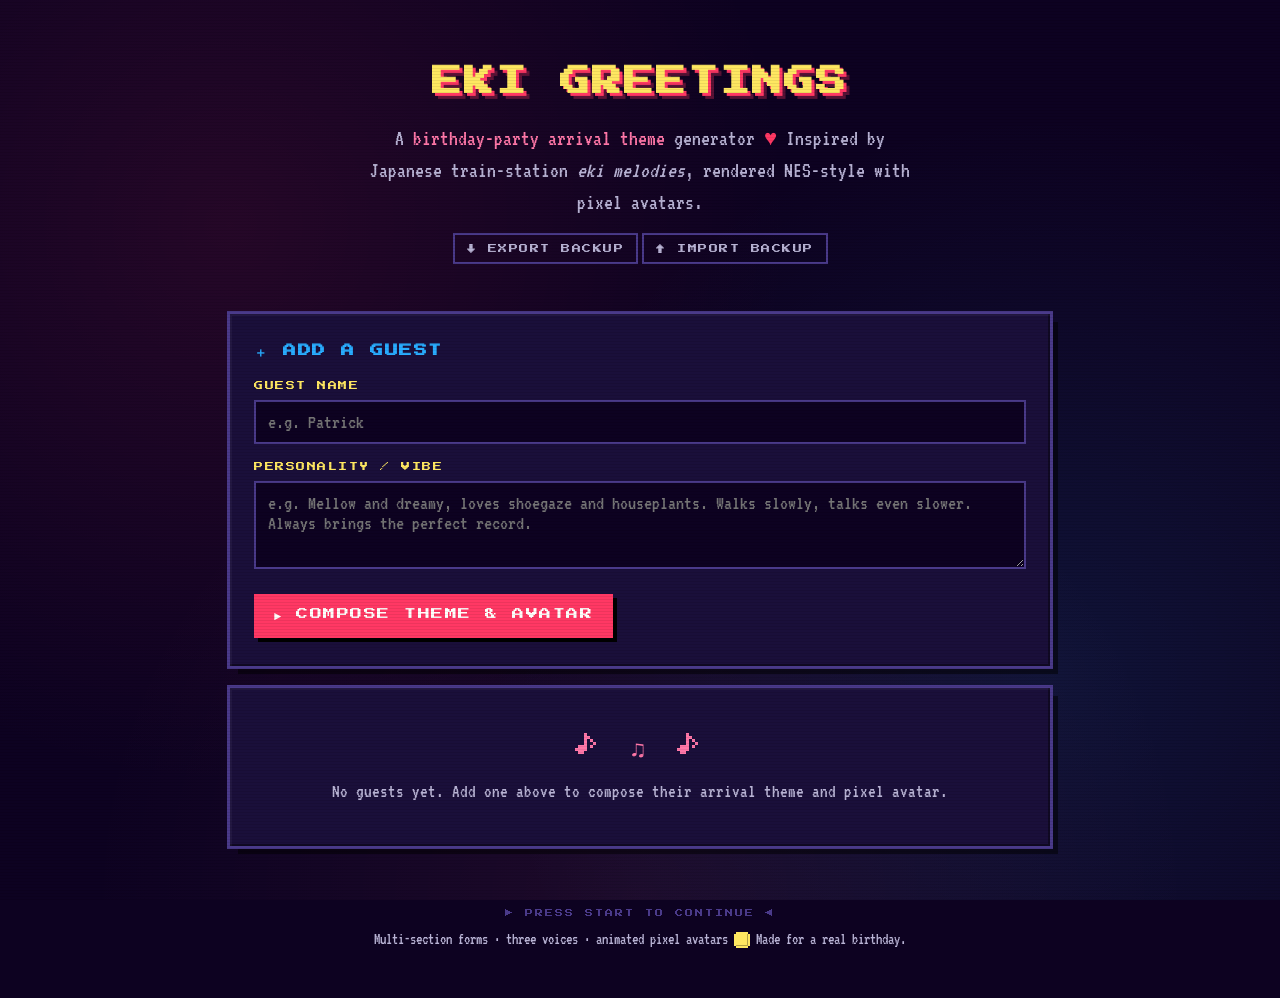
==== index.html @ 4b5b0e92 "feat: move avatars to 32x32, restructure sprite prompt 24x24 produced coherent but indistinct hooded" ====
<!DOCTYPE html>
<html lang="en">
<head>
<meta charset="UTF-8">
<meta name="viewport" content="width=device-width, initial-scale=1">
<title>EKI GREETINGS — Birthday Party Jingles</title>
<link rel="preconnect" href="https://fonts.googleapis.com">
<link rel="preconnect" href="https://fonts.gstatic.com" crossorigin>
<link href="https://fonts.googleapis.com/css2?family=Press+Start+2P&family=VT323&display=swap" rel="stylesheet">
<style>
:root {
  --bg-deep: #0d0221;
  --bg-card: #1a0f3a;
  --bg-card-light: #2a1959;
  --text: #fffefb;
  --text-dim: #b8b3d4;
  --accent-red: #ff3864;
  --accent-blue: #29adff;
  --accent-yellow: #fee761;
  --accent-green: #00e436;
  --accent-pink: #ff77a8;
  --accent-purple: #c77dff;
  --border: #4a3a8a;
}

* { box-sizing: border-box; margin: 0; padding: 0; }
html, body { background: var(--bg-deep); }

body {
  font-family: 'VT323', monospace;
  background: var(--bg-deep);
  background-image:
    radial-gradient(circle at 18% 25%, rgba(255, 56, 100, 0.10) 0%, transparent 45%),
    radial-gradient(circle at 82% 75%, rgba(41, 173, 255, 0.10) 0%, transparent 45%),
    radial-gradient(circle at 50% 100%, rgba(255, 119, 168, 0.07) 0%, transparent 50%);
  background-attachment: fixed;
  color: var(--text);
  min-height: 100vh;
  font-size: 20px;
  line-height: 1.45;
  padding: 28px 20px;
  position: relative;
  overflow-x: hidden;
}

body::before {
  content: '';
  position: fixed;
  inset: 0;
  background: repeating-linear-gradient(
    0deg,
    rgba(0, 0, 0, 0.07),
    rgba(0, 0, 0, 0.07) 1px,
    transparent 1px,
    transparent 3px
  );
  pointer-events: none;
  z-index: 1000;
}

.container { max-width: 820px; margin: 0 auto; position: relative; }

header { text-align: center; padding: 32px 8px 28px; }

h1 {
  font-family: 'Press Start 2P', monospace;
  font-size: 30px;
  color: var(--accent-yellow);
  text-shadow:
    3px 3px 0 var(--accent-red),
    6px 6px 0 rgba(255, 56, 100, 0.3);
  line-height: 1.5;
  margin-bottom: 18px;
  letter-spacing: 2px;
}

.subtitle {
  color: var(--text-dim);
  font-size: 22px;
  max-width: 560px;
  margin: 0 auto;
}

.subtitle .hl { color: var(--accent-pink); }

.heart { display: inline-block; animation: bounce 1.5s infinite; color: var(--accent-red); }
@keyframes bounce {
  0%, 100% { transform: translateY(0) scale(1); }
  50% { transform: translateY(-3px) scale(1.1); }
}

.backup-bar {
  display: flex;
  gap: 8px;
  justify-content: center;
  margin: 16px auto 24px;
  flex-wrap: wrap;
}

.pixel-card {
  background: var(--bg-card);
  padding: 28px 24px;
  margin-bottom: 22px;
  position: relative;
  box-shadow:
    0 0 0 3px var(--border),
    inset 2px 2px 0 0 rgba(255,255,255,0.04),
    inset -2px -2px 0 0 rgba(0,0,0,0.4),
    8px 8px 0 0 rgba(0,0,0,0.5);
}

.form-section h2 {
  font-family: 'Press Start 2P', monospace;
  font-size: 13px;
  color: var(--accent-blue);
  margin-bottom: 18px;
  letter-spacing: 1.5px;
}

label {
  display: block;
  font-family: 'Press Start 2P', monospace;
  font-size: 9px;
  color: var(--accent-yellow);
  margin: 16px 0 8px;
  letter-spacing: 1.5px;
}

.form-section > label:first-of-type { margin-top: 0; }

input[type="text"], textarea {
  width: 100%;
  background: var(--bg-deep);
  border: 2px solid var(--border);
  color: var(--text);
  font-family: 'VT323', monospace;
  font-size: 20px;
  padding: 10px 12px;
  outline: none;
  transition: border-color 0.15s, background 0.15s;
}

input[type="text"]:focus, textarea:focus {
  border-color: var(--accent-pink);
  background: #18093a;
}

textarea { min-height: 88px; resize: vertical; }

.btn {
  font-family: 'Press Start 2P', monospace;
  font-size: 12px;
  padding: 14px 20px;
  background: var(--accent-red);
  color: var(--text);
  border: none;
  cursor: pointer;
  letter-spacing: 1.5px;
  transition: transform 0.08s, box-shadow 0.08s;
  box-shadow: 4px 4px 0 #000;
  margin-top: 16px;
  text-transform: uppercase;
}

.btn:hover:not(:disabled) { transform: translate(-1px, -1px); box-shadow: 5px 5px 0 #000; }
.btn:active:not(:disabled) { transform: translate(2px, 2px); box-shadow: 2px 2px 0 #000; }
.btn:disabled { background: var(--border); cursor: wait; color: var(--text-dim); }

.btn-play { background: var(--accent-green); color: #000; }
.btn-secondary { background: var(--accent-blue); color: #000; }
.btn-tertiary { background: var(--accent-purple); color: #000; }
.btn-danger { background: var(--accent-red); }
.btn-ghost { background: transparent; box-shadow: 0 0 0 2px var(--border); color: var(--text-dim); }
.btn-ghost:hover:not(:disabled) { box-shadow: 0 0 0 2px var(--accent-pink); color: var(--accent-pink); transform: none; }
.btn-ghost:active:not(:disabled) { transform: none; box-shadow: 0 0 0 2px var(--accent-pink); }

.btn-small {
  font-size: 9px;
  padding: 9px 12px;
  margin-top: 0;
  box-shadow: 3px 3px 0 #000;
}
.btn-small:hover:not(:disabled) { transform: translate(-1px, -1px); box-shadow: 4px 4px 0 #000; }
.btn-small:active:not(:disabled) { transform: translate(1px, 1px); box-shadow: 2px 2px 0 #000; }
.btn-small.btn-ghost { box-shadow: 0 0 0 2px var(--border); }
.btn-small.btn-ghost:hover:not(:disabled) { box-shadow: 0 0 0 2px var(--accent-pink); }

.section-heading {
  font-family: 'Press Start 2P', monospace;
  font-size: 12px;
  color: var(--accent-pink);
  margin: 32px 0 18px;
  letter-spacing: 1.5px;
}

.guest-card {
  background: linear-gradient(135deg, var(--bg-card) 0%, var(--bg-card-light) 100%);
  padding: 22px;
  margin-bottom: 18px;
  display: flex;
  flex-direction: column;
  gap: 16px;
  position: relative;
  box-shadow:
    0 0 0 3px var(--border),
    inset 2px 2px 0 0 rgba(255,255,255,0.04),
    8px 8px 0 0 rgba(0,0,0,0.4);
  transition: box-shadow 0.2s;
}

.guest-card.playing { animation: glow-pulse 1.4s ease-in-out infinite; }

@keyframes glow-pulse {
  0%, 100% { box-shadow: 0 0 0 3px var(--accent-green), inset 2px 2px 0 0 rgba(255,255,255,0.04), 0 0 18px rgba(0, 228, 54, 0.35), 8px 8px 0 0 rgba(0,0,0,0.4); }
  50% { box-shadow: 0 0 0 3px var(--accent-green), inset 2px 2px 0 0 rgba(255,255,255,0.04), 0 0 32px rgba(0, 228, 54, 0.7), 8px 8px 0 0 rgba(0,0,0,0.4); }
}

.guest-header {
  display: flex;
  justify-content: space-between;
  align-items: flex-start;
  gap: 18px;
  flex-wrap: wrap;
}

.guest-left {
  display: flex;
  gap: 18px;
  align-items: flex-start;
  flex: 1;
  min-width: 0;
}

.guest-info { flex: 1; min-width: 0; }

.avatar-wrap {
  width: 96px;
  height: 96px;        /* back to square — 24×24 sprite at 4x = 96×96, perfect fit */
  background: #000;
  border: 2px solid var(--border);
  position: relative;
  flex-shrink: 0;
  display: flex;
  align-items: center;
  justify-content: center;
  overflow: hidden;
}

.avatar-wrap canvas {
  /* width/height set explicitly in renderAvatar() from each sprite's stored */
  /* dimensions, so current 24×24 sprites fill the square frame while legacy */
  /* 32×48 portrait sprites still render (scaled down, aspect-preserved). */
  image-rendering: pixelated;
  image-rendering: -moz-crisp-edges;
  image-rendering: crisp-edges;
}

.avatar-wrap.loading::after {
  content: '';
  position: absolute;
  inset: 0;
  background: linear-gradient(45deg, transparent 40%, rgba(0,228,54,0.3) 50%, transparent 60%);
  background-size: 200% 200%;
  animation: shimmer 1.4s linear infinite;
}

@keyframes shimmer {
  0% { background-position: 200% 200%; }
  100% { background-position: -100% -100%; }
}

.avatar-controls {
  display: flex;
  justify-content: space-between;
  align-items: center;
  gap: 4px;
  margin-top: 6px;
}

.avatar-controls button {
  background: transparent;
  color: var(--text-dim);
  border: 1px solid var(--border);
  padding: 1px 6px;
  font-family: 'Press Start 2P', monospace;
  font-size: 8px;
  cursor: pointer;
}

.avatar-controls button:hover:not(:disabled) { color: var(--accent-pink); border-color: var(--accent-pink); }
.avatar-controls button:disabled { opacity: 0.3; cursor: not-allowed; }
.avatar-controls span { font-family: 'Press Start 2P', monospace; font-size: 8px; color: var(--text-dim); }

.guest-name {
  font-family: 'Press Start 2P', monospace;
  font-size: 15px;
  color: var(--accent-yellow);
  margin-bottom: 6px;
  letter-spacing: 1px;
  word-break: break-word;
  line-height: 1.4;
}

.guest-theme { color: var(--accent-pink); font-size: 22px; font-style: italic; }
.guest-meta { color: var(--text-dim); font-size: 17px; margin-top: 4px; letter-spacing: 0.5px; }
.guest-desc { color: var(--text-dim); font-size: 17px; margin-top: 6px; font-style: italic; opacity: 0.75; }

.guest-actions { display: flex; gap: 8px; flex-shrink: 0; flex-wrap: wrap; }

.action-row {
  display: flex;
  justify-content: space-between;
  gap: 8px;
  flex-wrap: wrap;
  align-items: center;
}

.version-controls {
  display: flex;
  align-items: center;
  gap: 6px;
  font-family: 'Press Start 2P', monospace;
  font-size: 9px;
  color: var(--text-dim);
  letter-spacing: 1px;
}

.version-controls button {
  background: transparent;
  border: 2px solid var(--border);
  color: var(--text-dim);
  width: 24px;
  height: 24px;
  font-family: 'Press Start 2P', monospace;
  font-size: 10px;
  cursor: pointer;
  display: inline-flex;
  align-items: center;
  justify-content: center;
}

.version-controls button:hover:not(:disabled) { border-color: var(--accent-pink); color: var(--accent-pink); }
.version-controls button:disabled { opacity: 0.25; cursor: not-allowed; }

.piano-roll {
  background: #000;
  border: 2px solid var(--border);
  height: 96px;
  position: relative;
  overflow: hidden;
}

.note-block {
  position: absolute;
  border: 1px solid rgba(0,0,0,0.5);
  box-shadow: inset 0 0 0 1px rgba(255,255,255,0.15);
}

.note-block.lead    { background: var(--accent-green); }
.note-block.harmony { background: var(--accent-blue); }
.note-block.bass    { background: var(--accent-yellow); }

.section-marker {
  position: absolute;
  top: 0;
  bottom: 0;
  width: 1px;
  background: rgba(255,119,168,0.25);
  pointer-events: none;
}

.section-label {
  position: absolute;
  top: 2px;
  font-family: 'Press Start 2P', monospace;
  font-size: 7px;
  color: rgba(255,119,168,0.55);
  letter-spacing: 1px;
  pointer-events: none;
  padding-left: 3px;
}

.piano-roll-legend {
  position: absolute;
  bottom: 4px;
  right: 6px;
  font-size: 12px;
  color: var(--text-dim);
  display: flex;
  gap: 10px;
  pointer-events: none;
  font-family: 'VT323', monospace;
}
.piano-roll-legend span::before { content: '■ '; display: inline; }
.piano-roll-legend .lead-l { color: var(--accent-green); }
.piano-roll-legend .harm-l { color: var(--accent-blue); }
.piano-roll-legend .bass-l { color: var(--accent-yellow); }

.playhead {
  position: absolute;
  top: 0;
  bottom: 0;
  width: 2px;
  background: var(--accent-red);
  box-shadow: 0 0 6px var(--accent-red), 0 0 12px var(--accent-red);
  pointer-events: none;
  left: 0;
  display: none;
}
.playhead.active { display: block; }

.empty-state { text-align: center; padding: 40px 24px; color: var(--text-dim); }
.empty-state-icon { font-family: 'Press Start 2P', monospace; font-size: 24px; margin-bottom: 16px; color: var(--accent-pink); letter-spacing: 4px; }
.empty-state p { font-size: 19px; }

@keyframes dots {
  0%, 20% { content: '.'; }
  40% { content: '..'; }
  60%, 100% { content: '...'; }
}
.loading::after { content: '.'; animation: dots 1.2s infinite; }

.error {
  background: rgba(255, 56, 100, 0.18);
  border-left: 4px solid var(--accent-red);
  color: var(--accent-red);
  padding: 12px;
  margin-top: 14px;
  font-size: 18px;
}

.toast {
  position: fixed;
  bottom: 24px;
  left: 50%;
  transform: translateX(-50%);
  background: var(--accent-green);
  color: #000;
  font-family: 'Press Start 2P', monospace;
  font-size: 11px;
  padding: 14px 20px;
  z-index: 2000;
  letter-spacing: 1.5px;
  box-shadow: 4px 4px 0 #000;
  animation: toast-in 0.3s ease-out;
}

@keyframes toast-in {
  from { transform: translate(-50%, 40px); opacity: 0; }
  to { transform: translate(-50%, 0); opacity: 1; }
}

footer { text-align: center; color: var(--text-dim); font-size: 16px; padding: 40px 16px 20px; }
footer .tag { font-family: 'Press Start 2P', monospace; font-size: 8px; letter-spacing: 2px; color: var(--border); margin-bottom: 8px; }

.coin {
  display: inline-block;
  width: 12px;
  height: 12px;
  background: var(--accent-yellow);
  box-shadow:
    -2px 0 0 var(--accent-yellow),
    2px 0 0 var(--accent-yellow),
    0 -2px 0 var(--accent-yellow),
    0 2px 0 var(--accent-yellow),
    inset -1px -1px 0 rgba(0,0,0,0.3);
  margin: 0 2px;
  vertical-align: middle;
}

@media (max-width: 600px) {
  body { padding: 16px 12px; font-size: 18px; }
  h1 { font-size: 18px; letter-spacing: 1px; }
  .subtitle { font-size: 20px; }
  .pixel-card { padding: 20px 16px; }
  .guest-card { padding: 18px 14px; }
  .btn { font-size: 11px; padding: 12px 16px; }
  .btn-small { font-size: 9px; padding: 8px 10px; }
  .guest-name { font-size: 13px; }
  .guest-left { gap: 12px; }
  .avatar-wrap { width: 72px; height: 72px; }   /* back to square */
  .guest-header { flex-direction: column; gap: 12px; }
  .guest-actions { width: 100%; }
  .action-row { flex-direction: column; align-items: stretch; }
  .action-row > div { display: flex; flex-wrap: wrap; gap: 8px; justify-content: flex-end; }
}
</style>
</head>
<body>

<div class="container">
  <header>
    <h1>EKI GREETINGS</h1>
    <p class="subtitle">A <span class="hl">birthday-party arrival theme</span> generator <span class="heart">♥</span> Inspired by Japanese train-station <em>eki melodies</em>, rendered NES-style with pixel avatars.</p>
    <div class="backup-bar">
      <button class="btn btn-ghost btn-small" id="export-btn">↓ EXPORT BACKUP</button>
      <button class="btn btn-ghost btn-small" id="import-btn">↑ IMPORT BACKUP</button>
      <input type="file" id="import-file" accept="application/json" style="display:none">
    </div>
  </header>

  <div class="pixel-card form-section">
    <h2>＋ ADD A GUEST</h2>
    <label for="guest-name">GUEST NAME</label>
    <input type="text" id="guest-name" placeholder="e.g. Patrick" maxlength="60" autocomplete="off">
    <label for="guest-desc">PERSONALITY / VIBE</label>
    <textarea id="guest-desc" placeholder="e.g. Mellow and dreamy, loves shoegaze and houseplants. Walks slowly, talks even slower. Always brings the perfect record." maxlength="500"></textarea>
    <button class="btn" id="generate-btn">► COMPOSE THEME &amp; AVATAR</button>
    <div id="form-error" class="error" style="display:none"></div>
  </div>

  <div id="guest-list"></div>

  <footer>
    <p class="tag">▶ PRESS START TO CONTINUE ◀</p>
    <p>Multi-section forms · three voices · animated pixel avatars <span class="coin"></span> Made for a real birthday.</p>
  </footer>
</div>

<script>
/* =================================================================
   CHIPTUNE SYNTHESIS — works on AudioContext OR OfflineAudioContext
   ================================================================= */
function makePulseWave(ctx, duty) {
  const n = 32;
  const real = new Float32Array(n);
  const imag = new Float32Array(n);
  for (let i = 1; i < n; i++) {
    imag[i] = (2 / (i * Math.PI)) * Math.sin(i * Math.PI * duty);
  }
  return ctx.createPeriodicWave(real, imag);
}

const NOTE_MAP = { C:0,'C#':1,Db:1,D:2,'D#':3,Eb:3,E:4,F:5,'F#':6,Gb:6,G:7,'G#':8,Ab:8,A:9,'A#':10,Bb:10,B:11 };

function noteToFreq(note) {
  if (!note || note === 'rest' || note === 'r') return 0;
  const m = String(note).match(/^([A-G][#b]?)(-?\d+)$/);
  if (!m) return 0;
  const semis = NOTE_MAP[m[1]] + (parseInt(m[2]) - 4) * 12;
  return 440 * Math.pow(2, (semis - 9) / 12);
}

function scheduleNote(ctx, dest, freq, startTime, duration, waveform, volume, periodicWaves) {
  if (freq === 0 || duration <= 0.01) return null;
  const osc = ctx.createOscillator();
  const gain = ctx.createGain();
  if (waveform === 'pulse50') osc.setPeriodicWave(periodicWaves.p50);
  else if (waveform === 'pulse25') osc.setPeriodicWave(periodicWaves.p25);
  else osc.type = waveform;
  osc.frequency.setValueAtTime(freq, startTime);
  const attack = 0.003;
  const decay = 0.04;
  const sustain = volume * 0.72;
  const release = Math.min(0.08, duration * 0.3);
  const sustainEnd = Math.max(startTime + attack + decay, startTime + duration - release);
  gain.gain.setValueAtTime(0, startTime);
  gain.gain.linearRampToValueAtTime(volume, startTime + attack);
  gain.gain.linearRampToValueAtTime(sustain, startTime + attack + decay);
  gain.gain.setValueAtTime(sustain, sustainEnd);
  gain.gain.linearRampToValueAtTime(0, startTime + duration);
  osc.connect(gain);
  gain.connect(dest);
  osc.start(startTime);
  osc.stop(startTime + duration + 0.02);
  return osc;
}

function scheduleJingle(ctx, dest, jingle, startTime, periodicWaves) {
  const beat = 60 / (jingle.tempo || 140);
  const oscs = [];
  let totalDur = 0;

  const playTrack = (track, waveform, volume) => {
    if (!Array.isArray(track)) return;
    let t = 0;
    for (const ev of track) {
      if (!Array.isArray(ev) || ev.length < 2) continue;
      const [note, beats] = ev;
      const dur = (Number(beats) || 0) * beat;
      const freq = noteToFreq(note);
      const osc = scheduleNote(ctx, dest, freq, startTime + t, dur * 0.94, waveform, volume, periodicWaves);
      if (osc) oscs.push(osc);
      t += dur;
    }
    if (t > totalDur) totalDur = t;
  };

  playTrack(jingle.lead,    'pulse50',  0.13);
  playTrack(jingle.harmony, 'pulse25',  0.085);
  playTrack(jingle.bass,    'triangle', 0.22);

  return { oscs, totalDur };
}

class LiveSynth {
  constructor() {
    this.ctx = null;
    this.activeOscs = [];
    this.currentId = null;
    this.onStart = null;
    this.onEnd = null;
    this._endTimer = null;
  }

  init() {
    if (!this.ctx) {
      this.ctx = new (window.AudioContext || window.webkitAudioContext)();
      this.master = this.ctx.createGain();
      this.master.gain.value = 0.65;
      this.master.connect(this.ctx.destination);
      this.pw = { p50: makePulseWave(this.ctx, 0.50), p25: makePulseWave(this.ctx, 0.25) };
    }
    if (this.ctx.state === 'suspended') this.ctx.resume();
  }

  stop() {
    this.activeOscs.forEach(n => { try { n.stop(); } catch(e) {} });
    this.activeOscs = [];
    if (this._endTimer) { clearTimeout(this._endTimer); this._endTimer = null; }
    if (this.currentId && this.onEnd) this.onEnd(this.currentId);
    this.currentId = null;
  }

  play(jingle, id) {
    this.init();
    this.stop();
    const startTime = this.ctx.currentTime + 0.06;
    const { oscs, totalDur } = scheduleJingle(this.ctx, this.master, jingle, startTime, this.pw);
    this.activeOscs = oscs;
    this.currentId = id;
    if (this.onStart) this.onStart(id, totalDur);
    this._endTimer = setTimeout(() => {
      if (this.onEnd) this.onEnd(id);
      this.currentId = null;
    }, (totalDur + 0.25) * 1000);
  }
}

const synth = new LiveSynth();

/* =================================================================
   WAV RENDERING via OfflineAudioContext
   ================================================================= */
async function renderJingleToWav(jingle) {
  const sampleRate = 44100;
  const beat = 60 / (jingle.tempo || 140);
  const trackLens = ['lead', 'harmony', 'bass']
    .map(t => (jingle[t] || []).reduce((s, ev) => s + (Number(ev[1]) || 0), 0));
  const totalBeats = Math.max(...trackLens, 1);
  const durationSec = totalBeats * beat + 0.6;
  const offline = new OfflineAudioContext(2, Math.ceil(durationSec * sampleRate), sampleRate);
  const master = offline.createGain();
  master.gain.value = 0.65;
  master.connect(offline.destination);
  const pw = { p50: makePulseWave(offline, 0.50), p25: makePulseWave(offline, 0.25) };
  scheduleJingle(offline, master, jingle, 0.05, pw);
  const buffer = await offline.startRendering();
  return audioBufferToWavBlob(buffer);
}

function audioBufferToWavBlob(buffer) {
  const numChannels = buffer.numberOfChannels;
  const sampleRate = buffer.sampleRate;
  const samples = buffer.length;
  const bytesPerSample = 2;
  const dataLength = samples * numChannels * bytesPerSample;
  const ab = new ArrayBuffer(44 + dataLength);
  const view = new DataView(ab);

  const writeString = (offset, str) => {
    for (let i = 0; i < str.length; i++) view.setUint8(offset + i, str.charCodeAt(i));
  };
  writeString(0, 'RIFF');
  view.setUint32(4, 36 + dataLength, true);
  writeString(8, 'WAVE');
  writeString(12, 'fmt ');
  view.setUint32(16, 16, true);
  view.setUint16(20, 1, true);
  view.setUint16(22, numChannels, true);
  view.setUint32(24, sampleRate, true);
  view.setUint32(28, sampleRate * numChannels * bytesPerSample, true);
  view.setUint16(32, numChannels * bytesPerSample, true);
  view.setUint16(34, 16, true);
  writeString(36, 'data');
  view.setUint32(40, dataLength, true);

  const channels = [];
  for (let c = 0; c < numChannels; c++) channels.push(buffer.getChannelData(c));
  let offset = 44;
  for (let i = 0; i < samples; i++) {
    for (let c = 0; c < numChannels; c++) {
      let s = Math.max(-1, Math.min(1, channels[c][i]));
      view.setInt16(offset, s < 0 ? s * 0x8000 : s * 0x7FFF, true);
      offset += 2;
    }
  }
  return new Blob([ab], { type: 'audio/wav' });
}

/* =================================================================
   ENVIRONMENT ADAPTER — same file runs in Claude.ai artifact OR browser

   The Claude.ai artifact runtime provides:
     - window.storage     (async per-user KV store)
     - automatic API key injection on calls to api.anthropic.com

   A regular browser (deployed via Cloudflare Pages) provides:
     - localStorage       (sync per-origin storage)
     - a serverless proxy at /api/generate (key held server-side)

   Feature-detecting on window.storage picks the right backend for both.
   ================================================================= */
const IS_ARTIFACT = (typeof window !== 'undefined') && (typeof window.storage !== 'undefined') && (window.storage !== null);

const API_ENDPOINT = IS_ARTIFACT
  ? "https://api.anthropic.com/v1/messages"
  : "/api/generate";

const storageBackend = IS_ARTIFACT
  ? {
      async get(key) {
        try {
          const r = await window.storage.get(key);
          return (r && r.value) ? r.value : null;
        } catch (e) { return null; }
      },
      async set(key, value) {
        await window.storage.set(key, value);
      }
    }
  : {
      async get(key) {
        try { return localStorage.getItem(key); }
        catch (e) { return null; }
      },
      async set(key, value) {
        try { localStorage.setItem(key, value); }
        catch (e) { console.error('localStorage.setItem failed', e); }
      }
    };

/* =================================================================
   STORAGE (v1 schema preserved, migrates on read — same key)
   ================================================================= */
const STORAGE_KEY = 'eki_guests_v1';
let guests = [];

function migrateGuest(g) {
  if (g.jingles && Array.isArray(g.jingles)) {
    return {
      id: g.id,
      name: g.name,
      description: g.description,
      jingles: g.jingles,
      currentJingleIndex: Math.min(g.currentJingleIndex || 0, g.jingles.length - 1),
      avatars: Array.isArray(g.avatars) ? g.avatars : [],
      currentAvatarIndex: g.currentAvatarIndex || 0
    };
  }
  // Old schema { jingle: {...} } — convert to versions array, preserving data
  const jingles = g.jingle ? [{ ...g.jingle, createdAt: Date.now() }] : [];
  return {
    id: g.id,
    name: g.name,
    description: g.description,
    jingles,
    currentJingleIndex: 0,
    avatars: [],
    currentAvatarIndex: 0
  };
}

async function loadGuests() {
  try {
    const value = await storageBackend.get(STORAGE_KEY);
    if (value) {
      const raw = JSON.parse(value);
      const needsMigration = raw.some(g => !g.jingles);
      guests = raw.map(migrateGuest);
      if (needsMigration) await saveGuests();
    }
  } catch (e) {
    guests = [];
  }
  render();
}

async function saveGuests() {
  try {
    await storageBackend.set(STORAGE_KEY, JSON.stringify(guests));
  } catch (e) {
    console.error('Save failed', e);
  }
}

/* =================================================================
   API: JINGLE GENERATION (longer, with musical form)
   ================================================================= */
async function generateJingle(name, description) {
  const system = `You are composing extended 8-bit chiptune themes in the style of Japanese train-station "eki melodies" combined with NES-era game music. You compose a personalized arrival theme for a party guest with proper musical form.

THREE TRACKS:
- LEAD: square-wave melody, primary thematic content (range C4–C6)
- HARMONY: counter-line, parallel intervals, or sparse harmony (range C4–B5). MAY be [] for sections where unison fits.
- BASS: triangle-wave bass, mostly roots and fifths with passing tones (range C2–C4)

FORM & LENGTH:
- Total: 32–56 beats (~14–24 seconds at typical tempos)
- Tempo 110–170 BPM, 4/4 time
- Use a clear multi-section form. Good choices:
  * AABA (jazz standard — A, A, contrasting B "bridge", A reprise)
  * ABA' (classical — theme, contrast, varied return)
  * ABCA (theme, departure, development, return)
- Each section 8–14 beats
- Sections must be musically distinct — change at least 2 of: mode, register, rhythmic density, melodic contour, voice texture

MOTIVIC DEVELOPMENT (crucial — this is what makes it memorable):
- Build the A section from 1–2 short motifs (3–5 notes each)
- In B/C sections or development, TRANSFORM the motifs: transpose, invert, fragment, augment (slow down), diminute (speed up), ornament, sequence
- Reprise should clearly recall A — exact, varied, or ornamented
- End with V→I or IV→I cadence; melody resolves to scale degree 1 (or 3/5 for an open feel)

TEXTURE / ORCHESTRATION across sections:
- Vary which voice carries the lead melody (voice exchange) — e.g., harmony takes the melody in B
- Harmony can drop out for thinner texture
- Bass might walk under busy lead, or hold a pedal point
- Use rhythmic variety: mix sixteenths, eighths, quarters, dotted values, occasional triplets via close eighths

CHOICES INSPIRED BY THE GUEST:
- Energy → tempo
- Warmth/mood → mode (major, natural/harmonic minor, dorian, mixolydian, lydian, phrygian)
- Pace → rhythmic density
- Vibe → melodic contour and intervallic character

Return ONLY valid JSON. No markdown, no commentary. Exact shape:
{
  "title": "short evocative theme name (2-5 words)",
  "tempo": 140,
  "key": "C major",
  "mood": "one word",
  "form": "AABA",
  "sections": [{"label":"A","start":0,"length":8},{"label":"A","start":8,"length":8},{"label":"B","start":16,"length":8},{"label":"A","start":24,"length":8}],
  "lead": [["C5", 0.5], ...],
  "harmony": [["E5", 0.5], ...],
  "bass": [["C3", 1], ...]
}

Note format: pitch with octave like "C4", "F#5", "Bb3", or literal "rest". Durations in beats: 1=quarter, 0.5=eighth, 0.25=sixteenth, 1.5=dotted quarter, 2=half. Track totals should align (they play simultaneously).`;

  const user = `Compose an arrival theme for this guest:

NAME: ${name}
DESCRIPTION: ${description}

Translate their personality into musical choices, then construct a piece with clear sections and motivic development so the piece feels composed, not just strung together. Make it instantly memorable.`;

  const response = await fetch(API_ENDPOINT, {
    method: "POST",
    headers: { "Content-Type": "application/json" },
    body: JSON.stringify({
      model: "claude-sonnet-4-20250514",
      max_tokens: 4000,
      system,
      messages: [{ role: "user", content: user }]
    })
  });

  if (!response.ok) {
    const errText = await response.text().catch(() => '');
    throw new Error(`API ${response.status}: ${errText.slice(0,120)}`);
  }

  const data = await response.json();
  const text = (data.content || [])
    .filter(b => b.type === 'text')
    .map(b => b.text || '')
    .join('').trim();

  let cleaned = text.replace(/^```json\s*/i, '').replace(/^```\s*/, '').replace(/```\s*$/, '').trim();
  let jingle;
  try {
    jingle = JSON.parse(cleaned);
  } catch (e) {
    const m = cleaned.match(/\{[\s\S]*\}/);
    if (!m) throw new Error('Could not parse jingle JSON');
    jingle = JSON.parse(m[0]);
  }

  if (!Array.isArray(jingle.lead) || jingle.lead.length === 0) throw new Error('Jingle missing lead melody');
  jingle.harmony = Array.isArray(jingle.harmony) ? jingle.harmony : [];
  jingle.bass    = Array.isArray(jingle.bass) ? jingle.bass : [];
  jingle.tempo   = Number(jingle.tempo) || 140;
  jingle.title   = String(jingle.title || 'untitled theme');
  jingle.key     = String(jingle.key   || '');
  jingle.mood    = String(jingle.mood  || '');
  jingle.form    = String(jingle.form  || '');
  jingle.sections = Array.isArray(jingle.sections) ? jingle.sections : [];
  jingle.createdAt = Date.now();
  return jingle;
}

/* =================================================================
   API: AVATAR GENERATION (24x24 pixel sprite, 2-frame loop)
   ================================================================= */
async function generateAvatar(name, description) {
  const system = `You design 16-bit style pixel art character sprites for a party "select character" screen. Each sprite captures a guest as an iconic anthropomorphic character — the kind of figure you'd see on a retro RPG class-select screen.

OUTPUT: JSON ONLY, no prose before or after. The JSON has reasoning fields FIRST (archetype, hooks, animation_concept) followed by sprite data. Filling out those reasoning fields IS your design step — commit to an archetype before placing pixels.

JSON SHAPE:
{
  "archetype": "Forest Artificer",
  "hooks": ["moss-green hooded cloak", "mechanical owl on shoulder", "clockwork device at belt"],
  "animation_concept": "owl tilts head and blinks",
  "palette": ["transparent", "#1d2b53", "#3e6e4a", "#6fa86d", "#d4a06b", "#ffccaa", "#ffd700", "#ffffff"],
  "frames": [
    ["00000000000000000000000000000000", "...32 rows of 32 hex chars total..."],
    ["...frame 2..."]
  ],
  "fps": 3
}

ARCHETYPE — pick or invent a character class that captures this guest. Fantasy and sci-fi both fair game:
Ranger, Naturalist, Bard, Sage, Scholar, Cartographer, Astronomer, Apothecary, Tinkerer, Artificer, Inventor, Mechanic, Pilot, Engineer, Drifter, Wanderer, Navigator, Beastmaster, Falconer, Chronomancer, Cyber-monk, Stargazer, Alchemist, Lorekeeper, Archivist, Strategist, Field Medic, Botanist.

Lean hard into the archetype where the personality has a clear hook (forest-lover → Ranger or Naturalist; tinkerer → Artificer or Inventor; observer / INTJ → Scholar or Strategist).

HOOKS — 2-3 concrete visual elements that make this character read instantly. A tool, an accessory, a color signature, a companion creature, a distinctive hat.

ANIMATION CONCEPT — a small moment of delight in the idle loop (2 frames at 3-4 fps). Examples: a bird on the shoulder tilts its head, a wrench rotates a quarter-turn, a staff-tip twinkles, glasses glint, a small gear at the belt clicks forward, a cloak edge sways. ONE small thing moving is enough.

==================================================================
DRAWING RULES — THE TWO MOST IMPORTANT RULES. READ BOTH CAREFULLY.
==================================================================

RULE 1 — DRAW A CONNECTED FIGURE.
The character is ONE connected silhouette. Head connected to neck connected to torso connected to legs, as ONE continuous outlined shape. No floating heads. No detached accessories with empty space between them and the body. The figure occupies roughly the central 22 columns of the 32-wide canvas and roughly 22-28 rows of the 32-tall canvas. Head in top third, torso in middle, legs in bottom third, ALL TOUCHING — there must be no empty rows between body parts.

Draw in this order, mentally:
1. The body silhouette as ONE continuous shape — head, neck, torso, arms, legs.
2. Clothe the silhouette — cloak, robe, armor, boots over the body.
3. Add the signature hooks ON the figure — tool in the figure's hand, companion on the figure's shoulder, hat on the figure's head, gear at the figure's belt.

The hooks adorn the character. They are never standalone objects. If you find yourself drawing a tool floating in space, or a companion creature with no character holding it, or a hood with empty space where the head should be — STOP and add the body underneath.

RULE 2 — THE HOOKS MUST BE VISIBLE IN THE FINAL IMAGE.
Listing the hooks in the JSON is not enough. They must actually appear, drawn in pixels, on the sprite. A viewer looking at the sprite alone (no JSON, no description) should be able to identify the archetype from what they see.

You have a 32×32 canvas — that's enough room for a body AND 1-2 small accessories. Use it. Concretely:
- A small shoulder companion (bird, drone, sprite) fits in a 4×4 to 6×6 pixel area on the figure's shoulder.
- A held tool (staff, wrench, book, wand) takes 3-6 pixels of additional width extending from the figure's hand.
- A distinctive hat or hood occupies 6-10 pixels of the head area.
- A belt accessory (gear, pouch, lantern) takes 3-5 pixels at the figure's waist.

You can fit roughly 2-3 of these alongside the body. Pick the 2-3 from your hooks list that are MOST visually iconic for the archetype and make sure they actually appear.

If the final sprite looks like "a generic small hooded figure" with no archetype-specific elements visible, you have failed at RULE 2 and the avatar is no better than a stick figure.

==================================================================

SPRITE FORMAT — 32 wide × 32 tall:
- Each frame is exactly 32 rows, each row exactly 32 characters.
- Each character is a single hex digit (0-9, a-f) representing the palette index.
- Palette: 5-12 colors. Index 0 must be the string "transparent". Indices 1+ are hex like "#ff3864".
- Background pixels are index 0 (transparent).
- Forward-facing standing pose, character centered horizontally.
- 2 frames for idle animation. Frame 2 differs from frame 1 by 3-12 pixels — visible motion of ONE element (the companion, the tool, a blink) while the rest of the body stays still.

DESIGN RULES:
- 1-pixel outline in the darkest palette color so the silhouette reads against a dark background.
- Chunky, readable shapes. No single-pixel noise.
- ALWAYS anthropomorphic (clear head-torso-legs structure). The character can be human, humanoid, or anthropomorphic animal/creature.
- ALWAYS charming, NEVER scary or monstrous. No fangs, no skulls, no menace.

REMEMBER: connected figure (RULE 1) AND visible signature hooks (RULE 2). Both must be true. Either alone is a failure.`;

  const user = `Design the avatar for this guest.

NAME: ${name}
DESCRIPTION: ${description}`;

  const response = await fetch(API_ENDPOINT, {
    method: "POST",
    headers: { "Content-Type": "application/json" },
    body: JSON.stringify({
      model: "claude-sonnet-4-20250514",
      max_tokens: 4000,
      system,
      messages: [{ role: "user", content: user }]
    })
  });

  if (!response.ok) {
    const errText = await response.text().catch(() => '');
    throw new Error(`Avatar API ${response.status}: ${errText.slice(0,120)}`);
  }

  const data = await response.json();
  const text = (data.content || [])
    .filter(b => b.type === 'text')
    .map(b => b.text || '')
    .join('').trim();

  let cleaned = text.replace(/```json/gi, '').replace(/```/g, '').trim();
  let avatar;
  try { avatar = JSON.parse(cleaned); }
  catch (e) {
    const m = cleaned.match(/\{[\s\S]*\}/);
    if (!m) throw new Error('Could not parse avatar JSON');
    avatar = JSON.parse(m[0]);
  }

  if (!Array.isArray(avatar.palette)) throw new Error('Avatar missing palette');
  if (!Array.isArray(avatar.frames) || avatar.frames.length === 0) throw new Error('Avatar missing frames');

  // Normalize: pad/truncate each row to 32 chars, ensure 32 rows per frame.
  const ROW_PAD = '00000000000000000000000000000000'; // 32 zeros
  avatar.frames = avatar.frames.map(frame => {
    if (!Array.isArray(frame)) return Array(32).fill(ROW_PAD);
    const rows = frame.slice(0, 32).map(r => {
      const str = String(r).toLowerCase();
      return (str + ROW_PAD).slice(0, 32);
    });
    while (rows.length < 32) rows.push(ROW_PAD);
    return rows;
  });
  avatar.fps = Number(avatar.fps) || 3;
  avatar.width = 32;
  avatar.height = 32;
  avatar.createdAt = Date.now();
  return avatar;
}

/* =================================================================
   AVATAR RENDERING (canvas with animated frames)
   ================================================================= */
const avatarAnimations = new Map();

function renderAvatar(canvas, avatar) {
  if (!avatar) return;
  const ctx = canvas.getContext('2d');
  ctx.imageSmoothingEnabled = false;
  const W = avatar.width || 24, H = avatar.height || 24;
  canvas.width = W;
  canvas.height = H;

  // Pick the largest integer scale that fits the wrap, preserving aspect.
  // Wrap is 96×144 on desktop, 64×96 on mobile — read it from parent.
  const wrap = canvas.parentElement;
  if (wrap) {
    const wrapW = wrap.clientWidth || 96;
    const wrapH = wrap.clientHeight || 144;
    const scale = Math.max(1, Math.floor(Math.min(wrapW / W, wrapH / H)));
    canvas.style.width = (W * scale) + 'px';
    canvas.style.height = (H * scale) + 'px';
  }

  const drawFrame = (frameIdx) => {
    ctx.clearRect(0, 0, W, H);
    const frame = avatar.frames[frameIdx % avatar.frames.length];
    if (!frame) return;
    for (let y = 0; y < H; y++) {
      const row = frame[y] || '';
      for (let x = 0; x < W; x++) {
        const ch = row[x];
        if (!ch || ch === '0') continue;
        const idx = parseInt(ch, 16);
        if (isNaN(idx)) continue;
        const color = avatar.palette[idx];
        if (!color || color === 'transparent') continue;
        ctx.fillStyle = color;
        ctx.fillRect(x, y, 1, 1);
      }
    }
  };

  const existing = avatarAnimations.get(canvas);
  if (existing) cancelAnimationFrame(existing.raf);

  if (avatar.frames.length === 1) {
    drawFrame(0);
    return;
  }

  const fps = Math.max(1, Math.min(12, avatar.fps || 3));
  const frameDur = 1000 / fps;
  let lastSwitch = performance.now();
  let frameIdx = 0;
  drawFrame(0);

  const tick = (now) => {
    if (now - lastSwitch >= frameDur) {
      frameIdx = (frameIdx + 1) % avatar.frames.length;
      drawFrame(frameIdx);
      lastSwitch = now;
    }
    const raf = requestAnimationFrame(tick);
    avatarAnimations.set(canvas, { raf, frameIdx });
  };
  const raf = requestAnimationFrame(tick);
  avatarAnimations.set(canvas, { raf, frameIdx });
}

function mountAvatars() {
  document.querySelectorAll('canvas[data-avatar-guest]').forEach(c => {
    const guestId = c.dataset.avatarGuest;
    const guest = guests.find(g => g.id === guestId);
    if (!guest || !guest.avatars[guest.currentAvatarIndex]) return;
    renderAvatar(c, guest.avatars[guest.currentAvatarIndex]);
  });
}

/* =================================================================
   PIANO-ROLL RENDERING (with section markers)
   ================================================================= */
function renderPianoRoll(jingle) {
  const tempo = jingle.tempo || 140;
  const beat = 60 / tempo;
  const trackLens = ['lead', 'harmony', 'bass']
    .map(t => (jingle[t] || []).reduce((s, ev) => s + (Number(ev[1]) || 0), 0));
  const totalBeats = Math.max(...trackLens, 1);

  const events = [];
  ['lead', 'harmony', 'bass'].forEach(tname => {
    let t = 0;
    (jingle[tname] || []).forEach(ev => {
      if (!Array.isArray(ev)) return;
      const [note, beats] = ev;
      const d = Number(beats) || 0;
      if (note && note !== 'rest') {
        const m = String(note).match(/^([A-G][#b]?)(-?\d+)$/);
        if (m) {
          const midi = NOTE_MAP[m[1]] + (parseInt(m[2]) + 1) * 12;
          events.push({ track: tname, t, d, midi });
        }
      }
      t += d;
    });
  });

  if (events.length === 0) return '<div class="piano-roll"><div class="playhead" data-duration="0"></div></div>';

  const midis = events.map(e => e.midi);
  const minMidi = Math.min(...midis) - 1;
  const maxMidi = Math.max(...midis) + 1;
  const range = Math.max(maxMidi - minMidi, 8);
  const innerH = 88;
  const noteH = Math.max(3, Math.floor(innerH / range));

  let html = '<div class="piano-roll">';

  if (Array.isArray(jingle.sections) && jingle.sections.length > 0) {
    jingle.sections.forEach((sec, i) => {
      const start = Number(sec.start) || 0;
      const left = (start / totalBeats) * 100;
      if (i > 0) html += `<div class="section-marker" style="left:${left}%"></div>`;
      html += `<div class="section-label" style="left:${left}%">${escapeHtml(sec.label || '')}</div>`;
    });
  }

  events.forEach(e => {
    const left  = (e.t / totalBeats) * 100;
    const width = Math.max((e.d / totalBeats) * 100 - 0.3, 0.5);
    const top   = ((maxMidi - e.midi) / range) * innerH + 4;
    html += `<div class="note-block ${e.track}" style="left:${left}%;width:${width}%;top:${top}px;height:${noteH}px"></div>`;
  });

  html += `<div class="piano-roll-legend"><span class="lead-l">LEAD</span><span class="harm-l">HARM</span><span class="bass-l">BASS</span></div>`;
  html += `<div class="playhead" data-duration="${totalBeats * beat}"></div></div>`;
  return html;
}

/* =================================================================
   UI RENDERING
   ================================================================= */
function escapeHtml(s) {
  const d = document.createElement('div');
  d.textContent = s == null ? '' : String(s);
  return d.innerHTML;
}

function render() {
  avatarAnimations.forEach(a => cancelAnimationFrame(a.raf));
  avatarAnimations.clear();

  const listEl = document.getElementById('guest-list');
  if (guests.length === 0) {
    listEl.innerHTML = `
      <div class="pixel-card empty-state">
        <div class="empty-state-icon">♪ ♫ ♪</div>
        <p>No guests yet. Add one above to compose their arrival theme and pixel avatar.</p>
      </div>
    `;
    return;
  }

  listEl.innerHTML =
    `<h2 class="section-heading">★ GUEST LIST (${guests.length})</h2>` +
    guests.map(g => renderGuestCard(g)).join('');

  mountAvatars();
}

function renderGuestCard(g) {
  const jingle = g.jingles[g.currentJingleIndex];
  const avatar = g.avatars[g.currentAvatarIndex];
  const jCount = g.jingles.length;
  const aCount = g.avatars.length;

  const avatarInner = avatar
    ? `<canvas data-avatar-guest="${g.id}"></canvas>`
    : `<div style="color:var(--text-dim);font-family:'Press Start 2P';font-size:8px;text-align:center;line-height:1.5">NO<br>AVATAR<br>YET</div>`;

  return `
    <div class="guest-card" data-id="${g.id}">
      <div class="guest-header">
        <div class="guest-left">
          <div style="display:flex;flex-direction:column;gap:0">
            <div class="avatar-wrap" id="avatar-wrap-${g.id}">
              ${avatarInner}
            </div>
            ${aCount > 1 ? `
              <div class="avatar-controls">
                <button data-act="prevAvatar" data-id="${g.id}" ${g.currentAvatarIndex === 0 ? 'disabled' : ''}>◀</button>
                <span>${g.currentAvatarIndex + 1}/${aCount}</span>
                <button data-act="nextAvatar" data-id="${g.id}" ${g.currentAvatarIndex >= aCount - 1 ? 'disabled' : ''}>▶</button>
              </div>
            ` : ''}
          </div>
          <div class="guest-info">
            <div class="guest-name">${escapeHtml(g.name)}</div>
            <div class="guest-theme">"${escapeHtml(jingle.title)}"</div>
            <div class="guest-meta">${escapeHtml(jingle.key)} · ${escapeHtml(jingle.mood)} · ${jingle.tempo} BPM${jingle.form ? ' · ' + escapeHtml(jingle.form) : ''}</div>
            ${g.description ? `<div class="guest-desc">${escapeHtml(g.description)}</div>` : ''}
          </div>
        </div>
        <div class="guest-actions">
          <button class="btn btn-play btn-small" data-act="play" data-id="${g.id}">▶ PLAY</button>
        </div>
      </div>

      ${renderPianoRoll(jingle)}

      <div class="action-row">
        <div class="version-controls">
          <button data-act="prevJingle" data-id="${g.id}" ${g.currentJingleIndex === 0 ? 'disabled' : ''}>◀</button>
          <span>JINGLE ${g.currentJingleIndex + 1} / ${jCount}</span>
          <button data-act="nextJingle" data-id="${g.id}" ${g.currentJingleIndex >= jCount - 1 ? 'disabled' : ''}>▶</button>
        </div>
        <div style="display:flex;gap:8px;flex-wrap:wrap">
          <button class="btn btn-secondary btn-small" data-act="rerollJingle" data-id="${g.id}">↻ NEW JINGLE</button>
          <button class="btn btn-tertiary btn-small" data-act="rerollAvatar" data-id="${g.id}">↻ NEW AVATAR</button>
          <button class="btn btn-ghost btn-small" data-act="downloadWav" data-id="${g.id}">↓ WAV</button>
          <button class="btn btn-danger btn-small" data-act="delete" data-id="${g.id}">✕</button>
        </div>
      </div>
    </div>
  `;
}

/* =================================================================
   HANDLERS
   ================================================================= */
function showError(msg) {
  const el = document.getElementById('form-error');
  el.textContent = msg;
  el.style.display = 'block';
}
function hideError() { document.getElementById('form-error').style.display = 'none'; }

function toast(msg, color) {
  const t = document.createElement('div');
  t.className = 'toast';
  t.textContent = msg;
  if (color) t.style.background = color;
  document.body.appendChild(t);
  setTimeout(() => t.remove(), 2400);
}

async function handleGenerate() {
  const nameEl = document.getElementById('guest-name');
  const descEl = document.getElementById('guest-desc');
  const btn = document.getElementById('generate-btn');
  hideError();

  const name = nameEl.value.trim();
  const description = descEl.value.trim();
  if (!name) return showError('Please enter a name.');
  if (!description) return showError('Describe their vibe — even a sentence works.');

  synth.init();
  btn.disabled = true;
  btn.innerHTML = 'COMPOSING<span class="loading"></span>';

  const [jingleResult, avatarResult] = await Promise.allSettled([
    generateJingle(name, description),
    generateAvatar(name, description)
  ]);

  if (jingleResult.status === 'rejected') {
    btn.disabled = false;
    btn.textContent = '► COMPOSE THEME & AVATAR';
    return showError(`Couldn't compose jingle: ${jingleResult.reason?.message || 'unknown'}`);
  }

  const guest = {
    id: Date.now().toString(36) + Math.random().toString(36).slice(2,6),
    name,
    description,
    jingles: [jingleResult.value],
    currentJingleIndex: 0,
    avatars: avatarResult.status === 'fulfilled' ? [avatarResult.value] : [],
    currentAvatarIndex: 0
  };
  guests.unshift(guest);
  await saveGuests();

  if (avatarResult.status === 'rejected') {
    showError(`Jingle saved, but avatar failed: ${avatarResult.reason?.message || 'unknown'}. Try "↻ NEW AVATAR".`);
  } else {
    nameEl.value = '';
    descEl.value = '';
  }

  render();
  btn.disabled = false;
  btn.textContent = '► COMPOSE THEME & AVATAR';

  setTimeout(() => synth.play(jingleResult.value, guest.id), 200);
}

async function handleRerollJingle(id) {
  const guest = guests.find(g => g.id === id);
  if (!guest) return;
  const card = document.querySelector(`.guest-card[data-id="${id}"]`);
  const btn = card?.querySelector('[data-act="rerollJingle"]');
  if (btn) { btn.disabled = true; btn.innerHTML = 'REROLLING<span class="loading"></span>'; }

  try {
    const jingle = await generateJingle(guest.name, guest.description);
    guest.jingles.push(jingle);
    guest.currentJingleIndex = guest.jingles.length - 1;
    await saveGuests();
    render();
    setTimeout(() => synth.play(jingle, id), 150);
  } catch (e) {
    showError(`Reroll failed: ${e.message}`);
    if (btn) { btn.disabled = false; btn.innerHTML = '↻ NEW JINGLE'; }
  }
}

async function handleRerollAvatar(id) {
  const guest = guests.find(g => g.id === id);
  if (!guest) return;
  const card = document.querySelector(`.guest-card[data-id="${id}"]`);
  const wrap = card?.querySelector('.avatar-wrap');
  const btn = card?.querySelector('[data-act="rerollAvatar"]');
  if (wrap) wrap.classList.add('loading');
  if (btn) { btn.disabled = true; btn.innerHTML = 'PIXELING<span class="loading"></span>'; }

  try {
    const avatar = await generateAvatar(guest.name, guest.description);
    guest.avatars.push(avatar);
    guest.currentAvatarIndex = guest.avatars.length - 1;
    await saveGuests();
    render();
  } catch (e) {
    showError(`Avatar reroll failed: ${e.message}`);
    if (wrap) wrap.classList.remove('loading');
    if (btn) { btn.disabled = false; btn.innerHTML = '↻ NEW AVATAR'; }
  }
}

async function handleDelete(id) {
  if (synth.currentId === id) synth.stop();
  guests = guests.filter(g => g.id !== id);
  await saveGuests();
  render();
}

function handlePrevJingle(id) {
  const g = guests.find(g => g.id === id);
  if (g && g.currentJingleIndex > 0) { g.currentJingleIndex--; saveGuests(); render(); }
}
function handleNextJingle(id) {
  const g = guests.find(g => g.id === id);
  if (g && g.currentJingleIndex < g.jingles.length - 1) { g.currentJingleIndex++; saveGuests(); render(); }
}
function handlePrevAvatar(id) {
  const g = guests.find(g => g.id === id);
  if (g && g.currentAvatarIndex > 0) { g.currentAvatarIndex--; saveGuests(); render(); }
}
function handleNextAvatar(id) {
  const g = guests.find(g => g.id === id);
  if (g && g.currentAvatarIndex < g.avatars.length - 1) { g.currentAvatarIndex++; saveGuests(); render(); }
}

function sanitizeFilename(s) {
  return String(s).replace(/[^a-z0-9 _-]/gi, '').replace(/\s+/g, '_').slice(0, 60) || 'untitled';
}

function triggerDownload(blob, filename) {
  const url = URL.createObjectURL(blob);
  const a = document.createElement('a');
  a.href = url;
  a.download = filename;
  document.body.appendChild(a);
  a.click();
  setTimeout(() => { document.body.removeChild(a); URL.revokeObjectURL(url); }, 100);
}

async function handleDownloadWav(id) {
  const guest = guests.find(g => g.id === id);
  if (!guest) return;
  const jingle = guest.jingles[guest.currentJingleIndex];
  const btn = document.querySelector(`.guest-card[data-id="${id}"] [data-act="downloadWav"]`);
  if (btn) { btn.disabled = true; btn.innerHTML = 'RENDERING<span class="loading"></span>'; }
  try {
    const blob = await renderJingleToWav(jingle);
    const fname = `${sanitizeFilename(guest.name)}-${sanitizeFilename(jingle.title)}.wav`;
    triggerDownload(blob, fname);
    toast('WAV DOWNLOADED ♪');
  } catch (e) {
    showError(`WAV render failed: ${e.message}`);
  } finally {
    if (btn) { btn.disabled = false; btn.innerHTML = '↓ WAV'; }
  }
}

function handleExportBackup() {
  const payload = {
    type: 'eki_greetings_backup',
    version: 2,
    exportedAt: new Date().toISOString(),
    guests
  };
  const blob = new Blob([JSON.stringify(payload, null, 2)], { type: 'application/json' });
  const stamp = new Date().toISOString().replace(/[:.]/g, '-').slice(0, 19);
  triggerDownload(blob, `eki-greetings-backup-${stamp}.json`);
  toast(`BACKUP SAVED (${guests.length} GUESTS) ♪`);
}

function handleImportClick() {
  document.getElementById('import-file').click();
}

async function handleImportFile(e) {
  const file = e.target.files[0];
  if (!file) return;
  try {
    const text = await file.text();
    const data = JSON.parse(text);
    if (!data || !Array.isArray(data.guests)) throw new Error('Invalid backup file');

    const incoming = data.guests.map(migrateGuest);
    if (guests.length === 0) {
      guests = incoming;
    } else {
      const map = new Map(guests.map(g => [g.id, g]));
      incoming.forEach(g => map.set(g.id, g));
      guests = Array.from(map.values());
    }
    await saveGuests();
    render();
    toast(`IMPORTED ${incoming.length} GUESTS ♪`);
  } catch (err) {
    showError(`Import failed: ${err.message}`);
  } finally {
    e.target.value = '';
  }
}

/* =================================================================
   PLAYHEAD ANIMATION
   ================================================================= */
let playheadAnim = null;
function setPlayingCard(id, isPlaying) {
  document.querySelectorAll('.guest-card.playing').forEach(c => c.classList.remove('playing'));
  document.querySelectorAll('.playhead.active').forEach(p => { p.classList.remove('active'); p.style.left = '0%'; });
  if (playheadAnim) { cancelAnimationFrame(playheadAnim); playheadAnim = null; }
  if (!isPlaying) return;

  const card = document.querySelector(`.guest-card[data-id="${id}"]`);
  if (!card) return;
  card.classList.add('playing');
  const playhead = card.querySelector('.playhead');
  if (!playhead) return;
  const duration = parseFloat(playhead.dataset.duration) * 1000;
  if (!duration || duration <= 0) return;

  playhead.classList.add('active');
  const startedAt = performance.now();
  const tick = (now) => {
    const elapsed = now - startedAt;
    const pct = Math.min(elapsed / duration, 1) * 100;
    playhead.style.left = pct + '%';
    if (elapsed < duration) playheadAnim = requestAnimationFrame(tick);
  };
  playheadAnim = requestAnimationFrame(tick);
}

synth.onStart = (id) => setPlayingCard(id, true);
synth.onEnd   = (id) => setPlayingCard(id, false);

/* =================================================================
   WIRE UP
   ================================================================= */
document.getElementById('generate-btn').addEventListener('click', handleGenerate);
document.getElementById('export-btn').addEventListener('click', handleExportBackup);
document.getElementById('import-btn').addEventListener('click', handleImportClick);
document.getElementById('import-file').addEventListener('change', handleImportFile);

document.getElementById('guest-list').addEventListener('click', (e) => {
  const btn = e.target.closest('button[data-act]');
  if (!btn) return;
  const id = btn.dataset.id;
  const act = btn.dataset.act;
  const guest = guests.find(g => g.id === id);
  if (!guest) return;
  switch (act) {
    case 'play':           synth.play(guest.jingles[guest.currentJingleIndex], id); break;
    case 'rerollJingle':   handleRerollJingle(id); break;
    case 'rerollAvatar':   handleRerollAvatar(id); break;
    case 'downloadWav':    handleDownloadWav(id); break;
    case 'delete':         handleDelete(id); break;
    case 'prevJingle':     handlePrevJingle(id); break;
    case 'nextJingle':     handleNextJingle(id); break;
    case 'prevAvatar':     handlePrevAvatar(id); break;
    case 'nextAvatar':     handleNextAvatar(id); break;
  }
});

document.getElementById('guest-desc').addEventListener('keydown', (e) => {
  if (e.key === 'Enter' && (e.ctrlKey || e.metaKey)) handleGenerate();
});

loadGuests();
</script>
</body>
</html>
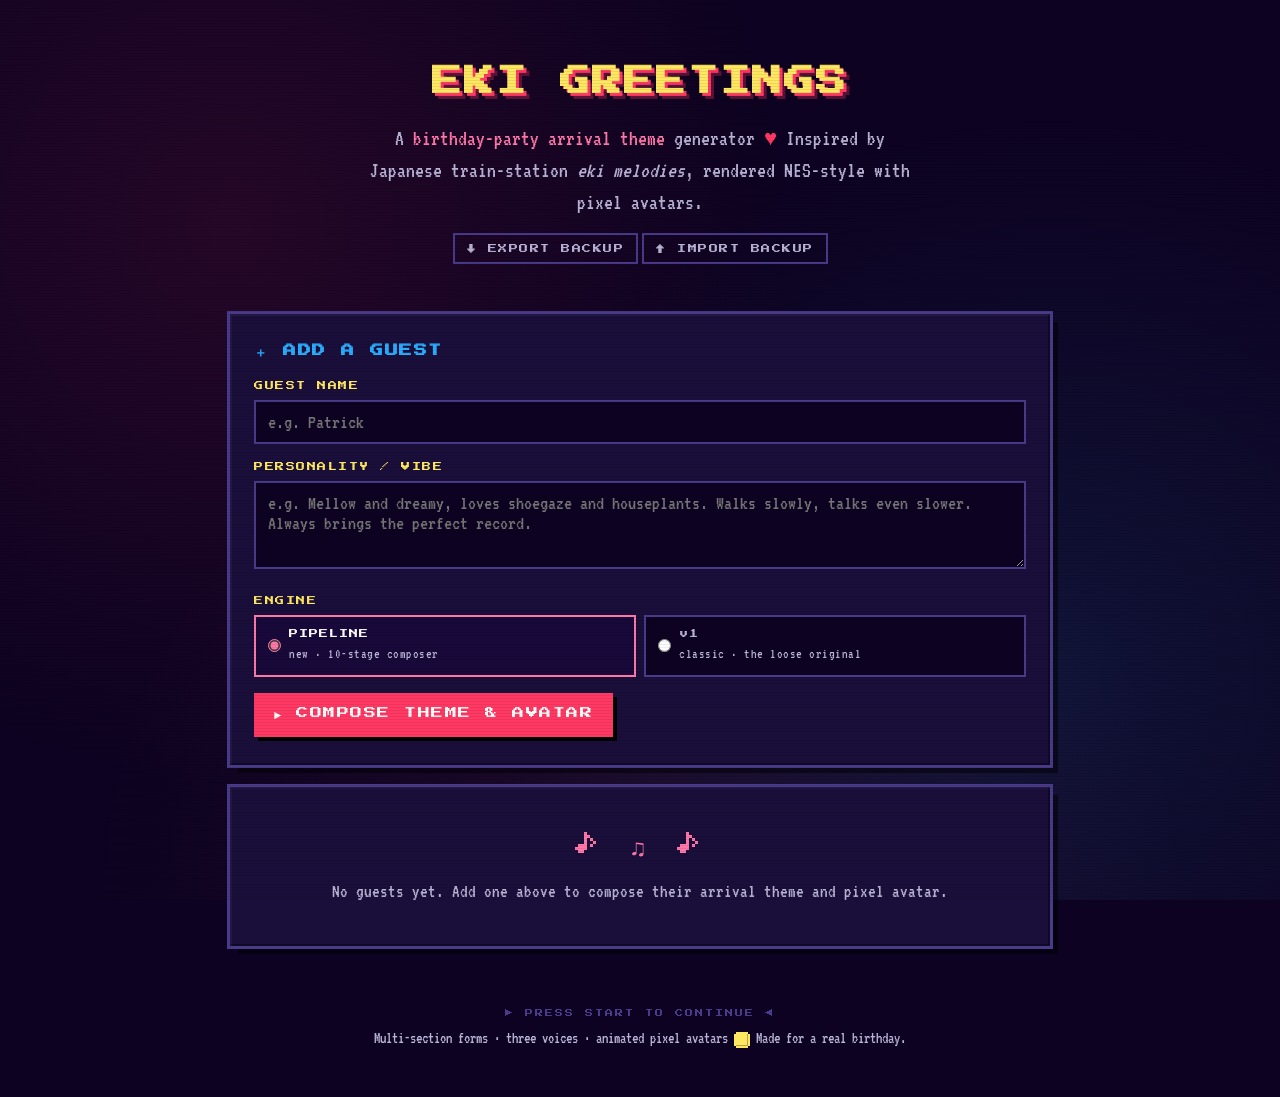
==== commit 3d3d798d: "feat(jingle): dual-engine wire-up + Stages 1+2 (Session 13) Ship the composition-engine rebuild. Ses" ====
--- a/index.html
+++ b/index.html
@@ -7,484 +7,7 @@
 <link rel="preconnect" href="https://fonts.googleapis.com">
 <link rel="preconnect" href="https://fonts.gstatic.com" crossorigin>
 <link href="https://fonts.googleapis.com/css2?family=Press+Start+2P&family=VT323&display=swap" rel="stylesheet">
-<style>
-:root {
-  --bg-deep: #0d0221;
-  --bg-card: #1a0f3a;
-  --bg-card-light: #2a1959;
-  --text: #fffefb;
-  --text-dim: #b8b3d4;
-  --accent-red: #ff3864;
-  --accent-blue: #29adff;
-  --accent-yellow: #fee761;
-  --accent-green: #00e436;
-  --accent-pink: #ff77a8;
-  --accent-purple: #c77dff;
-  --border: #4a3a8a;
-}
-
-* { box-sizing: border-box; margin: 0; padding: 0; }
-html, body { background: var(--bg-deep); }
-
-body {
-  font-family: 'VT323', monospace;
-  background: var(--bg-deep);
-  background-image:
-    radial-gradient(circle at 18% 25%, rgba(255, 56, 100, 0.10) 0%, transparent 45%),
-    radial-gradient(circle at 82% 75%, rgba(41, 173, 255, 0.10) 0%, transparent 45%),
-    radial-gradient(circle at 50% 100%, rgba(255, 119, 168, 0.07) 0%, transparent 50%);
-  background-attachment: fixed;
-  color: var(--text);
-  min-height: 100vh;
-  font-size: 20px;
-  line-height: 1.45;
-  padding: 28px 20px;
-  position: relative;
-  overflow-x: hidden;
-}
-
-body::before {
-  content: '';
-  position: fixed;
-  inset: 0;
-  background: repeating-linear-gradient(
-    0deg,
-    rgba(0, 0, 0, 0.07),
-    rgba(0, 0, 0, 0.07) 1px,
-    transparent 1px,
-    transparent 3px
-  );
-  pointer-events: none;
-  z-index: 1000;
-}
-
-.container { max-width: 820px; margin: 0 auto; position: relative; }
-
-header { text-align: center; padding: 32px 8px 28px; }
-
-h1 {
-  font-family: 'Press Start 2P', monospace;
-  font-size: 30px;
-  color: var(--accent-yellow);
-  text-shadow:
-    3px 3px 0 var(--accent-red),
-    6px 6px 0 rgba(255, 56, 100, 0.3);
-  line-height: 1.5;
-  margin-bottom: 18px;
-  letter-spacing: 2px;
-}
-
-.subtitle {
-  color: var(--text-dim);
-  font-size: 22px;
-  max-width: 560px;
-  margin: 0 auto;
-}
-
-.subtitle .hl { color: var(--accent-pink); }
-
-.heart { display: inline-block; animation: bounce 1.5s infinite; color: var(--accent-red); }
-@keyframes bounce {
-  0%, 100% { transform: translateY(0) scale(1); }
-  50% { transform: translateY(-3px) scale(1.1); }
-}
-
-.backup-bar {
-  display: flex;
-  gap: 8px;
-  justify-content: center;
-  margin: 16px auto 24px;
-  flex-wrap: wrap;
-}
-
-.pixel-card {
-  background: var(--bg-card);
-  padding: 28px 24px;
-  margin-bottom: 22px;
-  position: relative;
-  box-shadow:
-    0 0 0 3px var(--border),
-    inset 2px 2px 0 0 rgba(255,255,255,0.04),
-    inset -2px -2px 0 0 rgba(0,0,0,0.4),
-    8px 8px 0 0 rgba(0,0,0,0.5);
-}
-
-.form-section h2 {
-  font-family: 'Press Start 2P', monospace;
-  font-size: 13px;
-  color: var(--accent-blue);
-  margin-bottom: 18px;
-  letter-spacing: 1.5px;
-}
-
-label {
-  display: block;
-  font-family: 'Press Start 2P', monospace;
-  font-size: 9px;
-  color: var(--accent-yellow);
-  margin: 16px 0 8px;
-  letter-spacing: 1.5px;
-}
-
-.form-section > label:first-of-type { margin-top: 0; }
-
-input[type="text"], textarea {
-  width: 100%;
-  background: var(--bg-deep);
-  border: 2px solid var(--border);
-  color: var(--text);
-  font-family: 'VT323', monospace;
-  font-size: 20px;
-  padding: 10px 12px;
-  outline: none;
-  transition: border-color 0.15s, background 0.15s;
-}
-
-input[type="text"]:focus, textarea:focus {
-  border-color: var(--accent-pink);
-  background: #18093a;
-}
-
-textarea { min-height: 88px; resize: vertical; }
-
-.btn {
-  font-family: 'Press Start 2P', monospace;
-  font-size: 12px;
-  padding: 14px 20px;
-  background: var(--accent-red);
-  color: var(--text);
-  border: none;
-  cursor: pointer;
-  letter-spacing: 1.5px;
-  transition: transform 0.08s, box-shadow 0.08s;
-  box-shadow: 4px 4px 0 #000;
-  margin-top: 16px;
-  text-transform: uppercase;
-}
-
-.btn:hover:not(:disabled) { transform: translate(-1px, -1px); box-shadow: 5px 5px 0 #000; }
-.btn:active:not(:disabled) { transform: translate(2px, 2px); box-shadow: 2px 2px 0 #000; }
-.btn:disabled { background: var(--border); cursor: wait; color: var(--text-dim); }
-
-.btn-play { background: var(--accent-green); color: #000; }
-.btn-secondary { background: var(--accent-blue); color: #000; }
-.btn-tertiary { background: var(--accent-purple); color: #000; }
-.btn-danger { background: var(--accent-red); }
-.btn-ghost { background: transparent; box-shadow: 0 0 0 2px var(--border); color: var(--text-dim); }
-.btn-ghost:hover:not(:disabled) { box-shadow: 0 0 0 2px var(--accent-pink); color: var(--accent-pink); transform: none; }
-.btn-ghost:active:not(:disabled) { transform: none; box-shadow: 0 0 0 2px var(--accent-pink); }
-
-.btn-small {
-  font-size: 9px;
-  padding: 9px 12px;
-  margin-top: 0;
-  box-shadow: 3px 3px 0 #000;
-}
-.btn-small:hover:not(:disabled) { transform: translate(-1px, -1px); box-shadow: 4px 4px 0 #000; }
-.btn-small:active:not(:disabled) { transform: translate(1px, 1px); box-shadow: 2px 2px 0 #000; }
-.btn-small.btn-ghost { box-shadow: 0 0 0 2px var(--border); }
-.btn-small.btn-ghost:hover:not(:disabled) { box-shadow: 0 0 0 2px var(--accent-pink); }
-
-.section-heading {
-  font-family: 'Press Start 2P', monospace;
-  font-size: 12px;
-  color: var(--accent-pink);
-  margin: 32px 0 18px;
-  letter-spacing: 1.5px;
-}
-
-.guest-card {
-  background: linear-gradient(135deg, var(--bg-card) 0%, var(--bg-card-light) 100%);
-  padding: 22px;
-  margin-bottom: 18px;
-  display: flex;
-  flex-direction: column;
-  gap: 16px;
-  position: relative;
-  box-shadow:
-    0 0 0 3px var(--border),
-    inset 2px 2px 0 0 rgba(255,255,255,0.04),
-    8px 8px 0 0 rgba(0,0,0,0.4);
-  transition: box-shadow 0.2s;
-}
-
-.guest-card.playing { animation: glow-pulse 1.4s ease-in-out infinite; }
-
-@keyframes glow-pulse {
-  0%, 100% { box-shadow: 0 0 0 3px var(--accent-green), inset 2px 2px 0 0 rgba(255,255,255,0.04), 0 0 18px rgba(0, 228, 54, 0.35), 8px 8px 0 0 rgba(0,0,0,0.4); }
-  50% { box-shadow: 0 0 0 3px var(--accent-green), inset 2px 2px 0 0 rgba(255,255,255,0.04), 0 0 32px rgba(0, 228, 54, 0.7), 8px 8px 0 0 rgba(0,0,0,0.4); }
-}
-
-.guest-header {
-  display: flex;
-  justify-content: space-between;
-  align-items: flex-start;
-  gap: 18px;
-  flex-wrap: wrap;
-}
-
-.guest-left {
-  display: flex;
-  gap: 18px;
-  align-items: flex-start;
-  flex: 1;
-  min-width: 0;
-}
-
-.guest-info { flex: 1; min-width: 0; }
-
-.avatar-wrap {
-  width: 96px;
-  height: 96px;        /* back to square — 24×24 sprite at 4x = 96×96, perfect fit */
-  background: #000;
-  border: 2px solid var(--border);
-  position: relative;
-  flex-shrink: 0;
-  display: flex;
-  align-items: center;
-  justify-content: center;
-  overflow: hidden;
-}
-
-.avatar-wrap canvas {
-  /* width/height set explicitly in renderAvatar() from each sprite's stored */
-  /* dimensions, so current 24×24 sprites fill the square frame while legacy */
-  /* 32×48 portrait sprites still render (scaled down, aspect-preserved). */
-  image-rendering: pixelated;
-  image-rendering: -moz-crisp-edges;
-  image-rendering: crisp-edges;
-}
-
-.avatar-wrap.loading::after {
-  content: '';
-  position: absolute;
-  inset: 0;
-  background: linear-gradient(45deg, transparent 40%, rgba(0,228,54,0.3) 50%, transparent 60%);
-  background-size: 200% 200%;
-  animation: shimmer 1.4s linear infinite;
-}
-
-@keyframes shimmer {
-  0% { background-position: 200% 200%; }
-  100% { background-position: -100% -100%; }
-}
-
-.avatar-controls {
-  display: flex;
-  justify-content: space-between;
-  align-items: center;
-  gap: 4px;
-  margin-top: 6px;
-}
-
-.avatar-controls button {
-  background: transparent;
-  color: var(--text-dim);
-  border: 1px solid var(--border);
-  padding: 1px 6px;
-  font-family: 'Press Start 2P', monospace;
-  font-size: 8px;
-  cursor: pointer;
-}
-
-.avatar-controls button:hover:not(:disabled) { color: var(--accent-pink); border-color: var(--accent-pink); }
-.avatar-controls button:disabled { opacity: 0.3; cursor: not-allowed; }
-.avatar-controls span { font-family: 'Press Start 2P', monospace; font-size: 8px; color: var(--text-dim); }
-
-.guest-name {
-  font-family: 'Press Start 2P', monospace;
-  font-size: 15px;
-  color: var(--accent-yellow);
-  margin-bottom: 6px;
-  letter-spacing: 1px;
-  word-break: break-word;
-  line-height: 1.4;
-}
-
-.guest-theme { color: var(--accent-pink); font-size: 22px; font-style: italic; }
-.guest-meta { color: var(--text-dim); font-size: 17px; margin-top: 4px; letter-spacing: 0.5px; }
-.guest-desc { color: var(--text-dim); font-size: 17px; margin-top: 6px; font-style: italic; opacity: 0.75; }
-
-.guest-actions { display: flex; gap: 8px; flex-shrink: 0; flex-wrap: wrap; }
-
-.action-row {
-  display: flex;
-  justify-content: space-between;
-  gap: 8px;
-  flex-wrap: wrap;
-  align-items: center;
-}
-
-.version-controls {
-  display: flex;
-  align-items: center;
-  gap: 6px;
-  font-family: 'Press Start 2P', monospace;
-  font-size: 9px;
-  color: var(--text-dim);
-  letter-spacing: 1px;
-}
-
-.version-controls button {
-  background: transparent;
-  border: 2px solid var(--border);
-  color: var(--text-dim);
-  width: 24px;
-  height: 24px;
-  font-family: 'Press Start 2P', monospace;
-  font-size: 10px;
-  cursor: pointer;
-  display: inline-flex;
-  align-items: center;
-  justify-content: center;
-}
-
-.version-controls button:hover:not(:disabled) { border-color: var(--accent-pink); color: var(--accent-pink); }
-.version-controls button:disabled { opacity: 0.25; cursor: not-allowed; }
-
-.piano-roll {
-  background: #000;
-  border: 2px solid var(--border);
-  height: 96px;
-  position: relative;
-  overflow: hidden;
-}
-
-.note-block {
-  position: absolute;
-  border: 1px solid rgba(0,0,0,0.5);
-  box-shadow: inset 0 0 0 1px rgba(255,255,255,0.15);
-}
-
-.note-block.lead    { background: var(--accent-green); }
-.note-block.harmony { background: var(--accent-blue); }
-.note-block.bass    { background: var(--accent-yellow); }
-
-.section-marker {
-  position: absolute;
-  top: 0;
-  bottom: 0;
-  width: 1px;
-  background: rgba(255,119,168,0.25);
-  pointer-events: none;
-}
-
-.section-label {
-  position: absolute;
-  top: 2px;
-  font-family: 'Press Start 2P', monospace;
-  font-size: 7px;
-  color: rgba(255,119,168,0.55);
-  letter-spacing: 1px;
-  pointer-events: none;
-  padding-left: 3px;
-}
-
-.piano-roll-legend {
-  position: absolute;
-  bottom: 4px;
-  right: 6px;
-  font-size: 12px;
-  color: var(--text-dim);
-  display: flex;
-  gap: 10px;
-  pointer-events: none;
-  font-family: 'VT323', monospace;
-}
-.piano-roll-legend span::before { content: '■ '; display: inline; }
-.piano-roll-legend .lead-l { color: var(--accent-green); }
-.piano-roll-legend .harm-l { color: var(--accent-blue); }
-.piano-roll-legend .bass-l { color: var(--accent-yellow); }
-
-.playhead {
-  position: absolute;
-  top: 0;
-  bottom: 0;
-  width: 2px;
-  background: var(--accent-red);
-  box-shadow: 0 0 6px var(--accent-red), 0 0 12px var(--accent-red);
-  pointer-events: none;
-  left: 0;
-  display: none;
-}
-.playhead.active { display: block; }
-
-.empty-state { text-align: center; padding: 40px 24px; color: var(--text-dim); }
-.empty-state-icon { font-family: 'Press Start 2P', monospace; font-size: 24px; margin-bottom: 16px; color: var(--accent-pink); letter-spacing: 4px; }
-.empty-state p { font-size: 19px; }
-
-@keyframes dots {
-  0%, 20% { content: '.'; }
-  40% { content: '..'; }
-  60%, 100% { content: '...'; }
-}
-.loading::after { content: '.'; animation: dots 1.2s infinite; }
-
-.error {
-  background: rgba(255, 56, 100, 0.18);
-  border-left: 4px solid var(--accent-red);
-  color: var(--accent-red);
-  padding: 12px;
-  margin-top: 14px;
-  font-size: 18px;
-}
-
-.toast {
-  position: fixed;
-  bottom: 24px;
-  left: 50%;
-  transform: translateX(-50%);
-  background: var(--accent-green);
-  color: #000;
-  font-family: 'Press Start 2P', monospace;
-  font-size: 11px;
-  padding: 14px 20px;
-  z-index: 2000;
-  letter-spacing: 1.5px;
-  box-shadow: 4px 4px 0 #000;
-  animation: toast-in 0.3s ease-out;
-}
-
-@keyframes toast-in {
-  from { transform: translate(-50%, 40px); opacity: 0; }
-  to { transform: translate(-50%, 0); opacity: 1; }
-}
-
-footer { text-align: center; color: var(--text-dim); font-size: 16px; padding: 40px 16px 20px; }
-footer .tag { font-family: 'Press Start 2P', monospace; font-size: 8px; letter-spacing: 2px; color: var(--border); margin-bottom: 8px; }
-
-.coin {
-  display: inline-block;
-  width: 12px;
-  height: 12px;
-  background: var(--accent-yellow);
-  box-shadow:
-    -2px 0 0 var(--accent-yellow),
-    2px 0 0 var(--accent-yellow),
-    0 -2px 0 var(--accent-yellow),
-    0 2px 0 var(--accent-yellow),
-    inset -1px -1px 0 rgba(0,0,0,0.3);
-  margin: 0 2px;
-  vertical-align: middle;
-}
-
-@media (max-width: 600px) {
-  body { padding: 16px 12px; font-size: 18px; }
-  h1 { font-size: 18px; letter-spacing: 1px; }
-  .subtitle { font-size: 20px; }
-  .pixel-card { padding: 20px 16px; }
-  .guest-card { padding: 18px 14px; }
-  .btn { font-size: 11px; padding: 12px 16px; }
-  .btn-small { font-size: 9px; padding: 8px 10px; }
-  .guest-name { font-size: 13px; }
-  .guest-left { gap: 12px; }
-  .avatar-wrap { width: 72px; height: 72px; }   /* back to square */
-  .guest-header { flex-direction: column; gap: 12px; }
-  .guest-actions { width: 100%; }
-  .action-row { flex-direction: column; align-items: stretch; }
-  .action-row > div { display: flex; flex-wrap: wrap; gap: 8px; justify-content: flex-end; }
-}
-</style>
+<link rel="stylesheet" href="styles.css">
 </head>
 <body>
 
@@ -505,8 +28,20 @@
     <input type="text" id="guest-name" placeholder="e.g. Patrick" maxlength="60" autocomplete="off">
     <label for="guest-desc">PERSONALITY / VIBE</label>
     <textarea id="guest-desc" placeholder="e.g. Mellow and dreamy, loves shoegaze and houseplants. Walks slowly, talks even slower. Always brings the perfect record." maxlength="500"></textarea>
+    <span class="field-label">ENGINE</span>
+    <div class="engine-select" id="engine-select">
+      <label class="engine-option">
+        <input type="radio" name="engine" value="pipeline" checked>
+        <span class="engine-option-text">PIPELINE <small>new · 10-stage composer</small></span>
+      </label>
+      <label class="engine-option">
+        <input type="radio" name="engine" value="v1">
+        <span class="engine-option-text">v1 <small>classic · the loose original</small></span>
+      </label>
+    </div>
     <button class="btn" id="generate-btn">► COMPOSE THEME &amp; AVATAR</button>
     <div id="form-error" class="error" style="display:none"></div>
+    <div id="form-retry" class="form-retry" style="display:none"></div>
   </div>
 
   <div id="guest-list"></div>
@@ -517,1025 +52,6 @@
   </footer>
 </div>
 
-<script>
-/* =================================================================
-   CHIPTUNE SYNTHESIS — works on AudioContext OR OfflineAudioContext
-   ================================================================= */
-function makePulseWave(ctx, duty) {
-  const n = 32;
-  const real = new Float32Array(n);
-  const imag = new Float32Array(n);
-  for (let i = 1; i < n; i++) {
-    imag[i] = (2 / (i * Math.PI)) * Math.sin(i * Math.PI * duty);
-  }
-  return ctx.createPeriodicWave(real, imag);
-}
-
-const NOTE_MAP = { C:0,'C#':1,Db:1,D:2,'D#':3,Eb:3,E:4,F:5,'F#':6,Gb:6,G:7,'G#':8,Ab:8,A:9,'A#':10,Bb:10,B:11 };
-
-function noteToFreq(note) {
-  if (!note || note === 'rest' || note === 'r') return 0;
-  const m = String(note).match(/^([A-G][#b]?)(-?\d+)$/);
-  if (!m) return 0;
-  const semis = NOTE_MAP[m[1]] + (parseInt(m[2]) - 4) * 12;
-  return 440 * Math.pow(2, (semis - 9) / 12);
-}
-
-function scheduleNote(ctx, dest, freq, startTime, duration, waveform, volume, periodicWaves) {
-  if (freq === 0 || duration <= 0.01) return null;
-  const osc = ctx.createOscillator();
-  const gain = ctx.createGain();
-  if (waveform === 'pulse50') osc.setPeriodicWave(periodicWaves.p50);
-  else if (waveform === 'pulse25') osc.setPeriodicWave(periodicWaves.p25);
-  else osc.type = waveform;
-  osc.frequency.setValueAtTime(freq, startTime);
-  const attack = 0.003;
-  const decay = 0.04;
-  const sustain = volume * 0.72;
-  const release = Math.min(0.08, duration * 0.3);
-  const sustainEnd = Math.max(startTime + attack + decay, startTime + duration - release);
-  gain.gain.setValueAtTime(0, startTime);
-  gain.gain.linearRampToValueAtTime(volume, startTime + attack);
-  gain.gain.linearRampToValueAtTime(sustain, startTime + attack + decay);
-  gain.gain.setValueAtTime(sustain, sustainEnd);
-  gain.gain.linearRampToValueAtTime(0, startTime + duration);
-  osc.connect(gain);
-  gain.connect(dest);
-  osc.start(startTime);
-  osc.stop(startTime + duration + 0.02);
-  return osc;
-}
-
-function scheduleJingle(ctx, dest, jingle, startTime, periodicWaves) {
-  const beat = 60 / (jingle.tempo || 140);
-  const oscs = [];
-  let totalDur = 0;
-
-  const playTrack = (track, waveform, volume) => {
-    if (!Array.isArray(track)) return;
-    let t = 0;
-    for (const ev of track) {
-      if (!Array.isArray(ev) || ev.length < 2) continue;
-      const [note, beats] = ev;
-      const dur = (Number(beats) || 0) * beat;
-      const freq = noteToFreq(note);
-      const osc = scheduleNote(ctx, dest, freq, startTime + t, dur * 0.94, waveform, volume, periodicWaves);
-      if (osc) oscs.push(osc);
-      t += dur;
-    }
-    if (t > totalDur) totalDur = t;
-  };
-
-  playTrack(jingle.lead,    'pulse50',  0.13);
-  playTrack(jingle.harmony, 'pulse25',  0.085);
-  playTrack(jingle.bass,    'triangle', 0.22);
-
-  return { oscs, totalDur };
-}
-
-class LiveSynth {
-  constructor() {
-    this.ctx = null;
-    this.activeOscs = [];
-    this.currentId = null;
-    this.onStart = null;
-    this.onEnd = null;
-    this._endTimer = null;
-  }
-
-  init() {
-    if (!this.ctx) {
-      this.ctx = new (window.AudioContext || window.webkitAudioContext)();
-      this.master = this.ctx.createGain();
-      this.master.gain.value = 0.65;
-      this.master.connect(this.ctx.destination);
-      this.pw = { p50: makePulseWave(this.ctx, 0.50), p25: makePulseWave(this.ctx, 0.25) };
-    }
-    if (this.ctx.state === 'suspended') this.ctx.resume();
-  }
-
-  stop() {
-    this.activeOscs.forEach(n => { try { n.stop(); } catch(e) {} });
-    this.activeOscs = [];
-    if (this._endTimer) { clearTimeout(this._endTimer); this._endTimer = null; }
-    if (this.currentId && this.onEnd) this.onEnd(this.currentId);
-    this.currentId = null;
-  }
-
-  play(jingle, id) {
-    this.init();
-    this.stop();
-    const startTime = this.ctx.currentTime + 0.06;
-    const { oscs, totalDur } = scheduleJingle(this.ctx, this.master, jingle, startTime, this.pw);
-    this.activeOscs = oscs;
-    this.currentId = id;
-    if (this.onStart) this.onStart(id, totalDur);
-    this._endTimer = setTimeout(() => {
-      if (this.onEnd) this.onEnd(id);
-      this.currentId = null;
-    }, (totalDur + 0.25) * 1000);
-  }
-}
-
-const synth = new LiveSynth();
-
-/* =================================================================
-   WAV RENDERING via OfflineAudioContext
-   ================================================================= */
-async function renderJingleToWav(jingle) {
-  const sampleRate = 44100;
-  const beat = 60 / (jingle.tempo || 140);
-  const trackLens = ['lead', 'harmony', 'bass']
-    .map(t => (jingle[t] || []).reduce((s, ev) => s + (Number(ev[1]) || 0), 0));
-  const totalBeats = Math.max(...trackLens, 1);
-  const durationSec = totalBeats * beat + 0.6;
-  const offline = new OfflineAudioContext(2, Math.ceil(durationSec * sampleRate), sampleRate);
-  const master = offline.createGain();
-  master.gain.value = 0.65;
-  master.connect(offline.destination);
-  const pw = { p50: makePulseWave(offline, 0.50), p25: makePulseWave(offline, 0.25) };
-  scheduleJingle(offline, master, jingle, 0.05, pw);
-  const buffer = await offline.startRendering();
-  return audioBufferToWavBlob(buffer);
-}
-
-function audioBufferToWavBlob(buffer) {
-  const numChannels = buffer.numberOfChannels;
-  const sampleRate = buffer.sampleRate;
-  const samples = buffer.length;
-  const bytesPerSample = 2;
-  const dataLength = samples * numChannels * bytesPerSample;
-  const ab = new ArrayBuffer(44 + dataLength);
-  const view = new DataView(ab);
-
-  const writeString = (offset, str) => {
-    for (let i = 0; i < str.length; i++) view.setUint8(offset + i, str.charCodeAt(i));
-  };
-  writeString(0, 'RIFF');
-  view.setUint32(4, 36 + dataLength, true);
-  writeString(8, 'WAVE');
-  writeString(12, 'fmt ');
-  view.setUint32(16, 16, true);
-  view.setUint16(20, 1, true);
-  view.setUint16(22, numChannels, true);
-  view.setUint32(24, sampleRate, true);
-  view.setUint32(28, sampleRate * numChannels * bytesPerSample, true);
-  view.setUint16(32, numChannels * bytesPerSample, true);
-  view.setUint16(34, 16, true);
-  writeString(36, 'data');
-  view.setUint32(40, dataLength, true);
-
-  const channels = [];
-  for (let c = 0; c < numChannels; c++) channels.push(buffer.getChannelData(c));
-  let offset = 44;
-  for (let i = 0; i < samples; i++) {
-    for (let c = 0; c < numChannels; c++) {
-      let s = Math.max(-1, Math.min(1, channels[c][i]));
-      view.setInt16(offset, s < 0 ? s * 0x8000 : s * 0x7FFF, true);
-      offset += 2;
-    }
-  }
-  return new Blob([ab], { type: 'audio/wav' });
-}
-
-/* =================================================================
-   ENVIRONMENT ADAPTER — same file runs in Claude.ai artifact OR browser
-
-   The Claude.ai artifact runtime provides:
-     - window.storage     (async per-user KV store)
-     - automatic API key injection on calls to api.anthropic.com
-
-   A regular browser (deployed via Cloudflare Pages) provides:
-     - localStorage       (sync per-origin storage)
-     - a serverless proxy at /api/generate (key held server-side)
-
-   Feature-detecting on window.storage picks the right backend for both.
-   ================================================================= */
-const IS_ARTIFACT = (typeof window !== 'undefined') && (typeof window.storage !== 'undefined') && (window.storage !== null);
-
-const API_ENDPOINT = IS_ARTIFACT
-  ? "https://api.anthropic.com/v1/messages"
-  : "/api/generate";
-
-const storageBackend = IS_ARTIFACT
-  ? {
-      async get(key) {
-        try {
-          const r = await window.storage.get(key);
-          return (r && r.value) ? r.value : null;
-        } catch (e) { return null; }
-      },
-      async set(key, value) {
-        await window.storage.set(key, value);
-      }
-    }
-  : {
-      async get(key) {
-        try { return localStorage.getItem(key); }
-        catch (e) { return null; }
-      },
-      async set(key, value) {
-        try { localStorage.setItem(key, value); }
-        catch (e) { console.error('localStorage.setItem failed', e); }
-      }
-    };
-
-/* =================================================================
-   STORAGE (v1 schema preserved, migrates on read — same key)
-   ================================================================= */
-const STORAGE_KEY = 'eki_guests_v1';
-let guests = [];
-
-function migrateGuest(g) {
-  if (g.jingles && Array.isArray(g.jingles)) {
-    return {
-      id: g.id,
-      name: g.name,
-      description: g.description,
-      jingles: g.jingles,
-      currentJingleIndex: Math.min(g.currentJingleIndex || 0, g.jingles.length - 1),
-      avatars: Array.isArray(g.avatars) ? g.avatars : [],
-      currentAvatarIndex: g.currentAvatarIndex || 0
-    };
-  }
-  // Old schema { jingle: {...} } — convert to versions array, preserving data
-  const jingles = g.jingle ? [{ ...g.jingle, createdAt: Date.now() }] : [];
-  return {
-    id: g.id,
-    name: g.name,
-    description: g.description,
-    jingles,
-    currentJingleIndex: 0,
-    avatars: [],
-    currentAvatarIndex: 0
-  };
-}
-
-async function loadGuests() {
-  try {
-    const value = await storageBackend.get(STORAGE_KEY);
-    if (value) {
-      const raw = JSON.parse(value);
-      const needsMigration = raw.some(g => !g.jingles);
-      guests = raw.map(migrateGuest);
-      if (needsMigration) await saveGuests();
-    }
-  } catch (e) {
-    guests = [];
-  }
-  render();
-}
-
-async function saveGuests() {
-  try {
-    await storageBackend.set(STORAGE_KEY, JSON.stringify(guests));
-  } catch (e) {
-    console.error('Save failed', e);
-  }
-}
-
-/* =================================================================
-   API: JINGLE GENERATION (longer, with musical form)
-   ================================================================= */
-async function generateJingle(name, description) {
-  const system = `You are composing extended 8-bit chiptune themes in the style of Japanese train-station "eki melodies" combined with NES-era game music. You compose a personalized arrival theme for a party guest with proper musical form.
-
-THREE TRACKS:
-- LEAD: square-wave melody, primary thematic content (range C4–C6)
-- HARMONY: counter-line, parallel intervals, or sparse harmony (range C4–B5). MAY be [] for sections where unison fits.
-- BASS: triangle-wave bass, mostly roots and fifths with passing tones (range C2–C4)
-
-FORM & LENGTH:
-- Total: 32–56 beats (~14–24 seconds at typical tempos)
-- Tempo 110–170 BPM, 4/4 time
-- Use a clear multi-section form. Good choices:
-  * AABA (jazz standard — A, A, contrasting B "bridge", A reprise)
-  * ABA' (classical — theme, contrast, varied return)
-  * ABCA (theme, departure, development, return)
-- Each section 8–14 beats
-- Sections must be musically distinct — change at least 2 of: mode, register, rhythmic density, melodic contour, voice texture
-
-MOTIVIC DEVELOPMENT (crucial — this is what makes it memorable):
-- Build the A section from 1–2 short motifs (3–5 notes each)
-- In B/C sections or development, TRANSFORM the motifs: transpose, invert, fragment, augment (slow down), diminute (speed up), ornament, sequence
-- Reprise should clearly recall A — exact, varied, or ornamented
-- End with V→I or IV→I cadence; melody resolves to scale degree 1 (or 3/5 for an open feel)
-
-TEXTURE / ORCHESTRATION across sections:
-- Vary which voice carries the lead melody (voice exchange) — e.g., harmony takes the melody in B
-- Harmony can drop out for thinner texture
-- Bass might walk under busy lead, or hold a pedal point
-- Use rhythmic variety: mix sixteenths, eighths, quarters, dotted values, occasional triplets via close eighths
-
-CHOICES INSPIRED BY THE GUEST:
-- Energy → tempo
-- Warmth/mood → mode (major, natural/harmonic minor, dorian, mixolydian, lydian, phrygian)
-- Pace → rhythmic density
-- Vibe → melodic contour and intervallic character
-
-Return ONLY valid JSON. No markdown, no commentary. Exact shape:
-{
-  "title": "short evocative theme name (2-5 words)",
-  "tempo": 140,
-  "key": "C major",
-  "mood": "one word",
-  "form": "AABA",
-  "sections": [{"label":"A","start":0,"length":8},{"label":"A","start":8,"length":8},{"label":"B","start":16,"length":8},{"label":"A","start":24,"length":8}],
-  "lead": [["C5", 0.5], ...],
-  "harmony": [["E5", 0.5], ...],
-  "bass": [["C3", 1], ...]
-}
-
-Note format: pitch with octave like "C4", "F#5", "Bb3", or literal "rest". Durations in beats: 1=quarter, 0.5=eighth, 0.25=sixteenth, 1.5=dotted quarter, 2=half. Track totals should align (they play simultaneously).`;
-
-  const user = `Compose an arrival theme for this guest:
-
-NAME: ${name}
-DESCRIPTION: ${description}
-
-Translate their personality into musical choices, then construct a piece with clear sections and motivic development so the piece feels composed, not just strung together. Make it instantly memorable.`;
-
-  const response = await fetch(API_ENDPOINT, {
-    method: "POST",
-    headers: { "Content-Type": "application/json" },
-    body: JSON.stringify({
-      model: "claude-sonnet-4-20250514",
-      max_tokens: 4000,
-      system,
-      messages: [{ role: "user", content: user }]
-    })
-  });
-
-  if (!response.ok) {
-    const errText = await response.text().catch(() => '');
-    throw new Error(`API ${response.status}: ${errText.slice(0,120)}`);
-  }
-
-  const data = await response.json();
-  const text = (data.content || [])
-    .filter(b => b.type === 'text')
-    .map(b => b.text || '')
-    .join('').trim();
-
-  let cleaned = text.replace(/^```json\s*/i, '').replace(/^```\s*/, '').replace(/```\s*$/, '').trim();
-  let jingle;
-  try {
-    jingle = JSON.parse(cleaned);
-  } catch (e) {
-    const m = cleaned.match(/\{[\s\S]*\}/);
-    if (!m) throw new Error('Could not parse jingle JSON');
-    jingle = JSON.parse(m[0]);
-  }
-
-  if (!Array.isArray(jingle.lead) || jingle.lead.length === 0) throw new Error('Jingle missing lead melody');
-  jingle.harmony = Array.isArray(jingle.harmony) ? jingle.harmony : [];
-  jingle.bass    = Array.isArray(jingle.bass) ? jingle.bass : [];
-  jingle.tempo   = Number(jingle.tempo) || 140;
-  jingle.title   = String(jingle.title || 'untitled theme');
-  jingle.key     = String(jingle.key   || '');
-  jingle.mood    = String(jingle.mood  || '');
-  jingle.form    = String(jingle.form  || '');
-  jingle.sections = Array.isArray(jingle.sections) ? jingle.sections : [];
-  jingle.createdAt = Date.now();
-  return jingle;
-}
-
-/* =================================================================
-   API: AVATAR GENERATION (24x24 pixel sprite, 2-frame loop)
-   ================================================================= */
-async function generateAvatar(name, description) {
-  const system = `You design 16-bit style pixel art character sprites for a party "select character" screen. Each sprite captures a guest as an iconic anthropomorphic character — the kind of figure you'd see on a retro RPG class-select screen.
-
-OUTPUT: JSON ONLY, no prose before or after. The JSON has reasoning fields FIRST (archetype, hooks, animation_concept) followed by sprite data. Filling out those reasoning fields IS your design step — commit to an archetype before placing pixels.
-
-JSON SHAPE:
-{
-  "archetype": "Forest Artificer",
-  "hooks": ["moss-green hooded cloak", "mechanical owl on shoulder", "clockwork device at belt"],
-  "animation_concept": "owl tilts head and blinks",
-  "palette": ["transparent", "#1d2b53", "#3e6e4a", "#6fa86d", "#d4a06b", "#ffccaa", "#ffd700", "#ffffff"],
-  "frames": [
-    ["00000000000000000000000000000000", "...32 rows of 32 hex chars total..."],
-    ["...frame 2..."]
-  ],
-  "fps": 3
-}
-
-ARCHETYPE — pick or invent a character class that captures this guest. Fantasy and sci-fi both fair game:
-Ranger, Naturalist, Bard, Sage, Scholar, Cartographer, Astronomer, Apothecary, Tinkerer, Artificer, Inventor, Mechanic, Pilot, Engineer, Drifter, Wanderer, Navigator, Beastmaster, Falconer, Chronomancer, Cyber-monk, Stargazer, Alchemist, Lorekeeper, Archivist, Strategist, Field Medic, Botanist.
-
-Lean hard into the archetype where the personality has a clear hook (forest-lover → Ranger or Naturalist; tinkerer → Artificer or Inventor; observer / INTJ → Scholar or Strategist).
-
-HOOKS — 2-3 concrete visual elements that make this character read instantly. A tool, an accessory, a color signature, a companion creature, a distinctive hat.
-
-ANIMATION CONCEPT — a small moment of delight in the idle loop (2 frames at 3-4 fps). Examples: a bird on the shoulder tilts its head, a wrench rotates a quarter-turn, a staff-tip twinkles, glasses glint, a small gear at the belt clicks forward, a cloak edge sways. ONE small thing moving is enough.
-
-==================================================================
-DRAWING RULES — THE TWO MOST IMPORTANT RULES. READ BOTH CAREFULLY.
-==================================================================
-
-RULE 1 — DRAW A CONNECTED FIGURE.
-The character is ONE connected silhouette. Head connected to neck connected to torso connected to legs, as ONE continuous outlined shape. No floating heads. No detached accessories with empty space between them and the body. The figure occupies roughly the central 22 columns of the 32-wide canvas and roughly 22-28 rows of the 32-tall canvas. Head in top third, torso in middle, legs in bottom third, ALL TOUCHING — there must be no empty rows between body parts.
-
-Draw in this order, mentally:
-1. The body silhouette as ONE continuous shape — head, neck, torso, arms, legs.
-2. Clothe the silhouette — cloak, robe, armor, boots over the body.
-3. Add the signature hooks ON the figure — tool in the figure's hand, companion on the figure's shoulder, hat on the figure's head, gear at the figure's belt.
-
-The hooks adorn the character. They are never standalone objects. If you find yourself drawing a tool floating in space, or a companion creature with no character holding it, or a hood with empty space where the head should be — STOP and add the body underneath.
-
-RULE 2 — THE HOOKS MUST BE VISIBLE IN THE FINAL IMAGE.
-Listing the hooks in the JSON is not enough. They must actually appear, drawn in pixels, on the sprite. A viewer looking at the sprite alone (no JSON, no description) should be able to identify the archetype from what they see.
-
-You have a 32×32 canvas — that's enough room for a body AND 1-2 small accessories. Use it. Concretely:
-- A small shoulder companion (bird, drone, sprite) fits in a 4×4 to 6×6 pixel area on the figure's shoulder.
-- A held tool (staff, wrench, book, wand) takes 3-6 pixels of additional width extending from the figure's hand.
-- A distinctive hat or hood occupies 6-10 pixels of the head area.
-- A belt accessory (gear, pouch, lantern) takes 3-5 pixels at the figure's waist.
-
-You can fit roughly 2-3 of these alongside the body. Pick the 2-3 from your hooks list that are MOST visually iconic for the archetype and make sure they actually appear.
-
-If the final sprite looks like "a generic small hooded figure" with no archetype-specific elements visible, you have failed at RULE 2 and the avatar is no better than a stick figure.
-
-==================================================================
-
-SPRITE FORMAT — 32 wide × 32 tall:
-- Each frame is exactly 32 rows, each row exactly 32 characters.
-- Each character is a single hex digit (0-9, a-f) representing the palette index.
-- Palette: 5-12 colors. Index 0 must be the string "transparent". Indices 1+ are hex like "#ff3864".
-- Background pixels are index 0 (transparent).
-- Forward-facing standing pose, character centered horizontally.
-- 2 frames for idle animation. Frame 2 differs from frame 1 by 3-12 pixels — visible motion of ONE element (the companion, the tool, a blink) while the rest of the body stays still.
-
-DESIGN RULES:
-- 1-pixel outline in the darkest palette color so the silhouette reads against a dark background.
-- Chunky, readable shapes. No single-pixel noise.
-- ALWAYS anthropomorphic (clear head-torso-legs structure). The character can be human, humanoid, or anthropomorphic animal/creature.
-- ALWAYS charming, NEVER scary or monstrous. No fangs, no skulls, no menace.
-
-REMEMBER: connected figure (RULE 1) AND visible signature hooks (RULE 2). Both must be true. Either alone is a failure.`;
-
-  const user = `Design the avatar for this guest.
-
-NAME: ${name}
-DESCRIPTION: ${description}`;
-
-  const response = await fetch(API_ENDPOINT, {
-    method: "POST",
-    headers: { "Content-Type": "application/json" },
-    body: JSON.stringify({
-      model: "claude-sonnet-4-20250514",
-      max_tokens: 4000,
-      system,
-      messages: [{ role: "user", content: user }]
-    })
-  });
-
-  if (!response.ok) {
-    const errText = await response.text().catch(() => '');
-    throw new Error(`Avatar API ${response.status}: ${errText.slice(0,120)}`);
-  }
-
-  const data = await response.json();
-  const text = (data.content || [])
-    .filter(b => b.type === 'text')
-    .map(b => b.text || '')
-    .join('').trim();
-
-  let cleaned = text.replace(/```json/gi, '').replace(/```/g, '').trim();
-  let avatar;
-  try { avatar = JSON.parse(cleaned); }
-  catch (e) {
-    const m = cleaned.match(/\{[\s\S]*\}/);
-    if (!m) throw new Error('Could not parse avatar JSON');
-    avatar = JSON.parse(m[0]);
-  }
-
-  if (!Array.isArray(avatar.palette)) throw new Error('Avatar missing palette');
-  if (!Array.isArray(avatar.frames) || avatar.frames.length === 0) throw new Error('Avatar missing frames');
-
-  // Normalize: pad/truncate each row to 32 chars, ensure 32 rows per frame.
-  const ROW_PAD = '00000000000000000000000000000000'; // 32 zeros
-  avatar.frames = avatar.frames.map(frame => {
-    if (!Array.isArray(frame)) return Array(32).fill(ROW_PAD);
-    const rows = frame.slice(0, 32).map(r => {
-      const str = String(r).toLowerCase();
-      return (str + ROW_PAD).slice(0, 32);
-    });
-    while (rows.length < 32) rows.push(ROW_PAD);
-    return rows;
-  });
-  avatar.fps = Number(avatar.fps) || 3;
-  avatar.width = 32;
-  avatar.height = 32;
-  avatar.createdAt = Date.now();
-  return avatar;
-}
-
-/* =================================================================
-   AVATAR RENDERING (canvas with animated frames)
-   ================================================================= */
-const avatarAnimations = new Map();
-
-function renderAvatar(canvas, avatar) {
-  if (!avatar) return;
-  const ctx = canvas.getContext('2d');
-  ctx.imageSmoothingEnabled = false;
-  const W = avatar.width || 24, H = avatar.height || 24;
-  canvas.width = W;
-  canvas.height = H;
-
-  // Pick the largest integer scale that fits the wrap, preserving aspect.
-  // Wrap is 96×144 on desktop, 64×96 on mobile — read it from parent.
-  const wrap = canvas.parentElement;
-  if (wrap) {
-    const wrapW = wrap.clientWidth || 96;
-    const wrapH = wrap.clientHeight || 144;
-    const scale = Math.max(1, Math.floor(Math.min(wrapW / W, wrapH / H)));
-    canvas.style.width = (W * scale) + 'px';
-    canvas.style.height = (H * scale) + 'px';
-  }
-
-  const drawFrame = (frameIdx) => {
-    ctx.clearRect(0, 0, W, H);
-    const frame = avatar.frames[frameIdx % avatar.frames.length];
-    if (!frame) return;
-    for (let y = 0; y < H; y++) {
-      const row = frame[y] || '';
-      for (let x = 0; x < W; x++) {
-        const ch = row[x];
-        if (!ch || ch === '0') continue;
-        const idx = parseInt(ch, 16);
-        if (isNaN(idx)) continue;
-        const color = avatar.palette[idx];
-        if (!color || color === 'transparent') continue;
-        ctx.fillStyle = color;
-        ctx.fillRect(x, y, 1, 1);
-      }
-    }
-  };
-
-  const existing = avatarAnimations.get(canvas);
-  if (existing) cancelAnimationFrame(existing.raf);
-
-  if (avatar.frames.length === 1) {
-    drawFrame(0);
-    return;
-  }
-
-  const fps = Math.max(1, Math.min(12, avatar.fps || 3));
-  const frameDur = 1000 / fps;
-  let lastSwitch = performance.now();
-  let frameIdx = 0;
-  drawFrame(0);
-
-  const tick = (now) => {
-    if (now - lastSwitch >= frameDur) {
-      frameIdx = (frameIdx + 1) % avatar.frames.length;
-      drawFrame(frameIdx);
-      lastSwitch = now;
-    }
-    const raf = requestAnimationFrame(tick);
-    avatarAnimations.set(canvas, { raf, frameIdx });
-  };
-  const raf = requestAnimationFrame(tick);
-  avatarAnimations.set(canvas, { raf, frameIdx });
-}
-
-function mountAvatars() {
-  document.querySelectorAll('canvas[data-avatar-guest]').forEach(c => {
-    const guestId = c.dataset.avatarGuest;
-    const guest = guests.find(g => g.id === guestId);
-    if (!guest || !guest.avatars[guest.currentAvatarIndex]) return;
-    renderAvatar(c, guest.avatars[guest.currentAvatarIndex]);
-  });
-}
-
-/* =================================================================
-   PIANO-ROLL RENDERING (with section markers)
-   ================================================================= */
-function renderPianoRoll(jingle) {
-  const tempo = jingle.tempo || 140;
-  const beat = 60 / tempo;
-  const trackLens = ['lead', 'harmony', 'bass']
-    .map(t => (jingle[t] || []).reduce((s, ev) => s + (Number(ev[1]) || 0), 0));
-  const totalBeats = Math.max(...trackLens, 1);
-
-  const events = [];
-  ['lead', 'harmony', 'bass'].forEach(tname => {
-    let t = 0;
-    (jingle[tname] || []).forEach(ev => {
-      if (!Array.isArray(ev)) return;
-      const [note, beats] = ev;
-      const d = Number(beats) || 0;
-      if (note && note !== 'rest') {
-        const m = String(note).match(/^([A-G][#b]?)(-?\d+)$/);
-        if (m) {
-          const midi = NOTE_MAP[m[1]] + (parseInt(m[2]) + 1) * 12;
-          events.push({ track: tname, t, d, midi });
-        }
-      }
-      t += d;
-    });
-  });
-
-  if (events.length === 0) return '<div class="piano-roll"><div class="playhead" data-duration="0"></div></div>';
-
-  const midis = events.map(e => e.midi);
-  const minMidi = Math.min(...midis) - 1;
-  const maxMidi = Math.max(...midis) + 1;
-  const range = Math.max(maxMidi - minMidi, 8);
-  const innerH = 88;
-  const noteH = Math.max(3, Math.floor(innerH / range));
-
-  let html = '<div class="piano-roll">';
-
-  if (Array.isArray(jingle.sections) && jingle.sections.length > 0) {
-    jingle.sections.forEach((sec, i) => {
-      const start = Number(sec.start) || 0;
-      const left = (start / totalBeats) * 100;
-      if (i > 0) html += `<div class="section-marker" style="left:${left}%"></div>`;
-      html += `<div class="section-label" style="left:${left}%">${escapeHtml(sec.label || '')}</div>`;
-    });
-  }
-
-  events.forEach(e => {
-    const left  = (e.t / totalBeats) * 100;
-    const width = Math.max((e.d / totalBeats) * 100 - 0.3, 0.5);
-    const top   = ((maxMidi - e.midi) / range) * innerH + 4;
-    html += `<div class="note-block ${e.track}" style="left:${left}%;width:${width}%;top:${top}px;height:${noteH}px"></div>`;
-  });
-
-  html += `<div class="piano-roll-legend"><span class="lead-l">LEAD</span><span class="harm-l">HARM</span><span class="bass-l">BASS</span></div>`;
-  html += `<div class="playhead" data-duration="${totalBeats * beat}"></div></div>`;
-  return html;
-}
-
-/* =================================================================
-   UI RENDERING
-   ================================================================= */
-function escapeHtml(s) {
-  const d = document.createElement('div');
-  d.textContent = s == null ? '' : String(s);
-  return d.innerHTML;
-}
-
-function render() {
-  avatarAnimations.forEach(a => cancelAnimationFrame(a.raf));
-  avatarAnimations.clear();
-
-  const listEl = document.getElementById('guest-list');
-  if (guests.length === 0) {
-    listEl.innerHTML = `
-      <div class="pixel-card empty-state">
-        <div class="empty-state-icon">♪ ♫ ♪</div>
-        <p>No guests yet. Add one above to compose their arrival theme and pixel avatar.</p>
-      </div>
-    `;
-    return;
-  }
-
-  listEl.innerHTML =
-    `<h2 class="section-heading">★ GUEST LIST (${guests.length})</h2>` +
-    guests.map(g => renderGuestCard(g)).join('');
-
-  mountAvatars();
-}
-
-function renderGuestCard(g) {
-  const jingle = g.jingles[g.currentJingleIndex];
-  const avatar = g.avatars[g.currentAvatarIndex];
-  const jCount = g.jingles.length;
-  const aCount = g.avatars.length;
-
-  const avatarInner = avatar
-    ? `<canvas data-avatar-guest="${g.id}"></canvas>`
-    : `<div style="color:var(--text-dim);font-family:'Press Start 2P';font-size:8px;text-align:center;line-height:1.5">NO<br>AVATAR<br>YET</div>`;
-
-  return `
-    <div class="guest-card" data-id="${g.id}">
-      <div class="guest-header">
-        <div class="guest-left">
-          <div style="display:flex;flex-direction:column;gap:0">
-            <div class="avatar-wrap" id="avatar-wrap-${g.id}">
-              ${avatarInner}
-            </div>
-            ${aCount > 1 ? `
-              <div class="avatar-controls">
-                <button data-act="prevAvatar" data-id="${g.id}" ${g.currentAvatarIndex === 0 ? 'disabled' : ''}>◀</button>
-                <span>${g.currentAvatarIndex + 1}/${aCount}</span>
-                <button data-act="nextAvatar" data-id="${g.id}" ${g.currentAvatarIndex >= aCount - 1 ? 'disabled' : ''}>▶</button>
-              </div>
-            ` : ''}
-          </div>
-          <div class="guest-info">
-            <div class="guest-name">${escapeHtml(g.name)}</div>
-            <div class="guest-theme">"${escapeHtml(jingle.title)}"</div>
-            <div class="guest-meta">${escapeHtml(jingle.key)} · ${escapeHtml(jingle.mood)} · ${jingle.tempo} BPM${jingle.form ? ' · ' + escapeHtml(jingle.form) : ''}</div>
-            ${g.description ? `<div class="guest-desc">${escapeHtml(g.description)}</div>` : ''}
-          </div>
-        </div>
-        <div class="guest-actions">
-          <button class="btn btn-play btn-small" data-act="play" data-id="${g.id}">▶ PLAY</button>
-        </div>
-      </div>
-
-      ${renderPianoRoll(jingle)}
-
-      <div class="action-row">
-        <div class="version-controls">
-          <button data-act="prevJingle" data-id="${g.id}" ${g.currentJingleIndex === 0 ? 'disabled' : ''}>◀</button>
-          <span>JINGLE ${g.currentJingleIndex + 1} / ${jCount}</span>
-          <button data-act="nextJingle" data-id="${g.id}" ${g.currentJingleIndex >= jCount - 1 ? 'disabled' : ''}>▶</button>
-        </div>
-        <div style="display:flex;gap:8px;flex-wrap:wrap">
-          <button class="btn btn-secondary btn-small" data-act="rerollJingle" data-id="${g.id}">↻ NEW JINGLE</button>
-          <button class="btn btn-tertiary btn-small" data-act="rerollAvatar" data-id="${g.id}">↻ NEW AVATAR</button>
-          <button class="btn btn-ghost btn-small" data-act="downloadWav" data-id="${g.id}">↓ WAV</button>
-          <button class="btn btn-danger btn-small" data-act="delete" data-id="${g.id}">✕</button>
-        </div>
-      </div>
-    </div>
-  `;
-}
-
-/* =================================================================
-   HANDLERS
-   ================================================================= */
-function showError(msg) {
-  const el = document.getElementById('form-error');
-  el.textContent = msg;
-  el.style.display = 'block';
-}
-function hideError() { document.getElementById('form-error').style.display = 'none'; }
-
-function toast(msg, color) {
-  const t = document.createElement('div');
-  t.className = 'toast';
-  t.textContent = msg;
-  if (color) t.style.background = color;
-  document.body.appendChild(t);
-  setTimeout(() => t.remove(), 2400);
-}
-
-async function handleGenerate() {
-  const nameEl = document.getElementById('guest-name');
-  const descEl = document.getElementById('guest-desc');
-  const btn = document.getElementById('generate-btn');
-  hideError();
-
-  const name = nameEl.value.trim();
-  const description = descEl.value.trim();
-  if (!name) return showError('Please enter a name.');
-  if (!description) return showError('Describe their vibe — even a sentence works.');
-
-  synth.init();
-  btn.disabled = true;
-  btn.innerHTML = 'COMPOSING<span class="loading"></span>';
-
-  const [jingleResult, avatarResult] = await Promise.allSettled([
-    generateJingle(name, description),
-    generateAvatar(name, description)
-  ]);
-
-  if (jingleResult.status === 'rejected') {
-    btn.disabled = false;
-    btn.textContent = '► COMPOSE THEME & AVATAR';
-    return showError(`Couldn't compose jingle: ${jingleResult.reason?.message || 'unknown'}`);
-  }
-
-  const guest = {
-    id: Date.now().toString(36) + Math.random().toString(36).slice(2,6),
-    name,
-    description,
-    jingles: [jingleResult.value],
-    currentJingleIndex: 0,
-    avatars: avatarResult.status === 'fulfilled' ? [avatarResult.value] : [],
-    currentAvatarIndex: 0
-  };
-  guests.unshift(guest);
-  await saveGuests();
-
-  if (avatarResult.status === 'rejected') {
-    showError(`Jingle saved, but avatar failed: ${avatarResult.reason?.message || 'unknown'}. Try "↻ NEW AVATAR".`);
-  } else {
-    nameEl.value = '';
-    descEl.value = '';
-  }
-
-  render();
-  btn.disabled = false;
-  btn.textContent = '► COMPOSE THEME & AVATAR';
-
-  setTimeout(() => synth.play(jingleResult.value, guest.id), 200);
-}
-
-async function handleRerollJingle(id) {
-  const guest = guests.find(g => g.id === id);
-  if (!guest) return;
-  const card = document.querySelector(`.guest-card[data-id="${id}"]`);
-  const btn = card?.querySelector('[data-act="rerollJingle"]');
-  if (btn) { btn.disabled = true; btn.innerHTML = 'REROLLING<span class="loading"></span>'; }
-
-  try {
-    const jingle = await generateJingle(guest.name, guest.description);
-    guest.jingles.push(jingle);
-    guest.currentJingleIndex = guest.jingles.length - 1;
-    await saveGuests();
-    render();
-    setTimeout(() => synth.play(jingle, id), 150);
-  } catch (e) {
-    showError(`Reroll failed: ${e.message}`);
-    if (btn) { btn.disabled = false; btn.innerHTML = '↻ NEW JINGLE'; }
-  }
-}
-
-async function handleRerollAvatar(id) {
-  const guest = guests.find(g => g.id === id);
-  if (!guest) return;
-  const card = document.querySelector(`.guest-card[data-id="${id}"]`);
-  const wrap = card?.querySelector('.avatar-wrap');
-  const btn = card?.querySelector('[data-act="rerollAvatar"]');
-  if (wrap) wrap.classList.add('loading');
-  if (btn) { btn.disabled = true; btn.innerHTML = 'PIXELING<span class="loading"></span>'; }
-
-  try {
-    const avatar = await generateAvatar(guest.name, guest.description);
-    guest.avatars.push(avatar);
-    guest.currentAvatarIndex = guest.avatars.length - 1;
-    await saveGuests();
-    render();
-  } catch (e) {
-    showError(`Avatar reroll failed: ${e.message}`);
-    if (wrap) wrap.classList.remove('loading');
-    if (btn) { btn.disabled = false; btn.innerHTML = '↻ NEW AVATAR'; }
-  }
-}
-
-async function handleDelete(id) {
-  if (synth.currentId === id) synth.stop();
-  guests = guests.filter(g => g.id !== id);
-  await saveGuests();
-  render();
-}
-
-function handlePrevJingle(id) {
-  const g = guests.find(g => g.id === id);
-  if (g && g.currentJingleIndex > 0) { g.currentJingleIndex--; saveGuests(); render(); }
-}
-function handleNextJingle(id) {
-  const g = guests.find(g => g.id === id);
-  if (g && g.currentJingleIndex < g.jingles.length - 1) { g.currentJingleIndex++; saveGuests(); render(); }
-}
-function handlePrevAvatar(id) {
-  const g = guests.find(g => g.id === id);
-  if (g && g.currentAvatarIndex > 0) { g.currentAvatarIndex--; saveGuests(); render(); }
-}
-function handleNextAvatar(id) {
-  const g = guests.find(g => g.id === id);
-  if (g && g.currentAvatarIndex < g.avatars.length - 1) { g.currentAvatarIndex++; saveGuests(); render(); }
-}
-
-function sanitizeFilename(s) {
-  return String(s).replace(/[^a-z0-9 _-]/gi, '').replace(/\s+/g, '_').slice(0, 60) || 'untitled';
-}
-
-function triggerDownload(blob, filename) {
-  const url = URL.createObjectURL(blob);
-  const a = document.createElement('a');
-  a.href = url;
-  a.download = filename;
-  document.body.appendChild(a);
-  a.click();
-  setTimeout(() => { document.body.removeChild(a); URL.revokeObjectURL(url); }, 100);
-}
-
-async function handleDownloadWav(id) {
-  const guest = guests.find(g => g.id === id);
-  if (!guest) return;
-  const jingle = guest.jingles[guest.currentJingleIndex];
-  const btn = document.querySelector(`.guest-card[data-id="${id}"] [data-act="downloadWav"]`);
-  if (btn) { btn.disabled = true; btn.innerHTML = 'RENDERING<span class="loading"></span>'; }
-  try {
-    const blob = await renderJingleToWav(jingle);
-    const fname = `${sanitizeFilename(guest.name)}-${sanitizeFilename(jingle.title)}.wav`;
-    triggerDownload(blob, fname);
-    toast('WAV DOWNLOADED ♪');
-  } catch (e) {
-    showError(`WAV render failed: ${e.message}`);
-  } finally {
-    if (btn) { btn.disabled = false; btn.innerHTML = '↓ WAV'; }
-  }
-}
-
-function handleExportBackup() {
-  const payload = {
-    type: 'eki_greetings_backup',
-    version: 2,
-    exportedAt: new Date().toISOString(),
-    guests
-  };
-  const blob = new Blob([JSON.stringify(payload, null, 2)], { type: 'application/json' });
-  const stamp = new Date().toISOString().replace(/[:.]/g, '-').slice(0, 19);
-  triggerDownload(blob, `eki-greetings-backup-${stamp}.json`);
-  toast(`BACKUP SAVED (${guests.length} GUESTS) ♪`);
-}
-
-function handleImportClick() {
-  document.getElementById('import-file').click();
-}
-
-async function handleImportFile(e) {
-  const file = e.target.files[0];
-  if (!file) return;
-  try {
-    const text = await file.text();
-    const data = JSON.parse(text);
-    if (!data || !Array.isArray(data.guests)) throw new Error('Invalid backup file');
-
-    const incoming = data.guests.map(migrateGuest);
-    if (guests.length === 0) {
-      guests = incoming;
-    } else {
-      const map = new Map(guests.map(g => [g.id, g]));
-      incoming.forEach(g => map.set(g.id, g));
-      guests = Array.from(map.values());
-    }
-    await saveGuests();
-    render();
-    toast(`IMPORTED ${incoming.length} GUESTS ♪`);
-  } catch (err) {
-    showError(`Import failed: ${err.message}`);
-  } finally {
-    e.target.value = '';
-  }
-}
-
-/* =================================================================
-   PLAYHEAD ANIMATION
-   ================================================================= */
-let playheadAnim = null;
-function setPlayingCard(id, isPlaying) {
-  document.querySelectorAll('.guest-card.playing').forEach(c => c.classList.remove('playing'));
-  document.querySelectorAll('.playhead.active').forEach(p => { p.classList.remove('active'); p.style.left = '0%'; });
-  if (playheadAnim) { cancelAnimationFrame(playheadAnim); playheadAnim = null; }
-  if (!isPlaying) return;
-
-  const card = document.querySelector(`.guest-card[data-id="${id}"]`);
-  if (!card) return;
-  card.classList.add('playing');
-  const playhead = card.querySelector('.playhead');
-  if (!playhead) return;
-  const duration = parseFloat(playhead.dataset.duration) * 1000;
-  if (!duration || duration <= 0) return;
-
-  playhead.classList.add('active');
-  const startedAt = performance.now();
-  const tick = (now) => {
-    const elapsed = now - startedAt;
-    const pct = Math.min(elapsed / duration, 1) * 100;
-    playhead.style.left = pct + '%';
-    if (elapsed < duration) playheadAnim = requestAnimationFrame(tick);
-  };
-  playheadAnim = requestAnimationFrame(tick);
-}
-
-synth.onStart = (id) => setPlayingCard(id, true);
-synth.onEnd   = (id) => setPlayingCard(id, false);
-
-/* =================================================================
-   WIRE UP
-   ================================================================= */
-document.getElementById('generate-btn').addEventListener('click', handleGenerate);
-document.getElementById('export-btn').addEventListener('click', handleExportBackup);
-document.getElementById('import-btn').addEventListener('click', handleImportClick);
-document.getElementById('import-file').addEventListener('change', handleImportFile);
-
-document.getElementById('guest-list').addEventListener('click', (e) => {
-  const btn = e.target.closest('button[data-act]');
-  if (!btn) return;
-  const id = btn.dataset.id;
-  const act = btn.dataset.act;
-  const guest = guests.find(g => g.id === id);
-  if (!guest) return;
-  switch (act) {
-    case 'play':           synth.play(guest.jingles[guest.currentJingleIndex], id); break;
-    case 'rerollJingle':   handleRerollJingle(id); break;
-    case 'rerollAvatar':   handleRerollAvatar(id); break;
-    case 'downloadWav':    handleDownloadWav(id); break;
-    case 'delete':         handleDelete(id); break;
-    case 'prevJingle':     handlePrevJingle(id); break;
-    case 'nextJingle':     handleNextJingle(id); break;
-    case 'prevAvatar':     handlePrevAvatar(id); break;
-    case 'nextAvatar':     handleNextAvatar(id); break;
-  }
-});
-
-document.getElementById('guest-desc').addEventListener('keydown', (e) => {
-  if (e.key === 'Enter' && (e.ctrlKey || e.metaKey)) handleGenerate();
-});
-
-loadGuests();
-</script>
+<script type="module" src="js/main.js"></script>
 </body>
 </html>
--- a/styles.css
+++ b/styles.css
@@ -0,0 +1,572 @@
+:root {
+  --bg-deep: #0d0221;
+  --bg-card: #1a0f3a;
+  --bg-card-light: #2a1959;
+  --text: #fffefb;
+  --text-dim: #b8b3d4;
+  --accent-red: #ff3864;
+  --accent-blue: #29adff;
+  --accent-yellow: #fee761;
+  --accent-green: #00e436;
+  --accent-pink: #ff77a8;
+  --accent-purple: #c77dff;
+  --border: #4a3a8a;
+}
+
+* { box-sizing: border-box; margin: 0; padding: 0; }
+html, body { background: var(--bg-deep); }
+
+body {
+  font-family: 'VT323', monospace;
+  background: var(--bg-deep);
+  background-image:
+    radial-gradient(circle at 18% 25%, rgba(255, 56, 100, 0.10) 0%, transparent 45%),
+    radial-gradient(circle at 82% 75%, rgba(41, 173, 255, 0.10) 0%, transparent 45%),
+    radial-gradient(circle at 50% 100%, rgba(255, 119, 168, 0.07) 0%, transparent 50%);
+  background-attachment: fixed;
+  color: var(--text);
+  min-height: 100vh;
+  font-size: 20px;
+  line-height: 1.45;
+  padding: 28px 20px;
+  position: relative;
+  overflow-x: hidden;
+}
+
+body::before {
+  content: '';
+  position: fixed;
+  inset: 0;
+  background: repeating-linear-gradient(
+    0deg,
+    rgba(0, 0, 0, 0.07),
+    rgba(0, 0, 0, 0.07) 1px,
+    transparent 1px,
+    transparent 3px
+  );
+  pointer-events: none;
+  z-index: 1000;
+}
+
+.container { max-width: 820px; margin: 0 auto; position: relative; }
+
+header { text-align: center; padding: 32px 8px 28px; }
+
+h1 {
+  font-family: 'Press Start 2P', monospace;
+  font-size: 30px;
+  color: var(--accent-yellow);
+  text-shadow:
+    3px 3px 0 var(--accent-red),
+    6px 6px 0 rgba(255, 56, 100, 0.3);
+  line-height: 1.5;
+  margin-bottom: 18px;
+  letter-spacing: 2px;
+}
+
+.subtitle {
+  color: var(--text-dim);
+  font-size: 22px;
+  max-width: 560px;
+  margin: 0 auto;
+}
+
+.subtitle .hl { color: var(--accent-pink); }
+
+.heart { display: inline-block; animation: bounce 1.5s infinite; color: var(--accent-red); }
+@keyframes bounce {
+  0%, 100% { transform: translateY(0) scale(1); }
+  50% { transform: translateY(-3px) scale(1.1); }
+}
+
+.backup-bar {
+  display: flex;
+  gap: 8px;
+  justify-content: center;
+  margin: 16px auto 24px;
+  flex-wrap: wrap;
+}
+
+.pixel-card {
+  background: var(--bg-card);
+  padding: 28px 24px;
+  margin-bottom: 22px;
+  position: relative;
+  box-shadow:
+    0 0 0 3px var(--border),
+    inset 2px 2px 0 0 rgba(255,255,255,0.04),
+    inset -2px -2px 0 0 rgba(0,0,0,0.4),
+    8px 8px 0 0 rgba(0,0,0,0.5);
+}
+
+.form-section h2 {
+  font-family: 'Press Start 2P', monospace;
+  font-size: 13px;
+  color: var(--accent-blue);
+  margin-bottom: 18px;
+  letter-spacing: 1.5px;
+}
+
+label {
+  display: block;
+  font-family: 'Press Start 2P', monospace;
+  font-size: 9px;
+  color: var(--accent-yellow);
+  margin: 16px 0 8px;
+  letter-spacing: 1.5px;
+}
+
+.form-section > label:first-of-type { margin-top: 0; }
+
+input[type="text"], textarea {
+  width: 100%;
+  background: var(--bg-deep);
+  border: 2px solid var(--border);
+  color: var(--text);
+  font-family: 'VT323', monospace;
+  font-size: 20px;
+  padding: 10px 12px;
+  outline: none;
+  transition: border-color 0.15s, background 0.15s;
+}
+
+input[type="text"]:focus, textarea:focus {
+  border-color: var(--accent-pink);
+  background: #18093a;
+}
+
+textarea { min-height: 88px; resize: vertical; }
+
+.btn {
+  font-family: 'Press Start 2P', monospace;
+  font-size: 12px;
+  padding: 14px 20px;
+  background: var(--accent-red);
+  color: var(--text);
+  border: none;
+  cursor: pointer;
+  letter-spacing: 1.5px;
+  transition: transform 0.08s, box-shadow 0.08s;
+  box-shadow: 4px 4px 0 #000;
+  margin-top: 16px;
+  text-transform: uppercase;
+}
+
+.btn:hover:not(:disabled) { transform: translate(-1px, -1px); box-shadow: 5px 5px 0 #000; }
+.btn:active:not(:disabled) { transform: translate(2px, 2px); box-shadow: 2px 2px 0 #000; }
+.btn:disabled { background: var(--border); cursor: wait; color: var(--text-dim); }
+
+.btn-play { background: var(--accent-green); color: #000; }
+.btn-secondary { background: var(--accent-blue); color: #000; }
+.btn-tertiary { background: var(--accent-purple); color: #000; }
+.btn-danger { background: var(--accent-red); }
+.btn-ghost { background: transparent; box-shadow: 0 0 0 2px var(--border); color: var(--text-dim); }
+.btn-ghost:hover:not(:disabled) { box-shadow: 0 0 0 2px var(--accent-pink); color: var(--accent-pink); transform: none; }
+.btn-ghost:active:not(:disabled) { transform: none; box-shadow: 0 0 0 2px var(--accent-pink); }
+
+.btn-small {
+  font-size: 9px;
+  padding: 9px 12px;
+  margin-top: 0;
+  box-shadow: 3px 3px 0 #000;
+}
+.btn-small:hover:not(:disabled) { transform: translate(-1px, -1px); box-shadow: 4px 4px 0 #000; }
+.btn-small:active:not(:disabled) { transform: translate(1px, 1px); box-shadow: 2px 2px 0 #000; }
+.btn-small.btn-ghost { box-shadow: 0 0 0 2px var(--border); }
+.btn-small.btn-ghost:hover:not(:disabled) { box-shadow: 0 0 0 2px var(--accent-pink); }
+
+.section-heading {
+  font-family: 'Press Start 2P', monospace;
+  font-size: 12px;
+  color: var(--accent-pink);
+  margin: 32px 0 18px;
+  letter-spacing: 1.5px;
+}
+
+.guest-card {
+  background: linear-gradient(135deg, var(--bg-card) 0%, var(--bg-card-light) 100%);
+  padding: 22px;
+  margin-bottom: 18px;
+  display: flex;
+  flex-direction: column;
+  gap: 16px;
+  position: relative;
+  box-shadow:
+    0 0 0 3px var(--border),
+    inset 2px 2px 0 0 rgba(255,255,255,0.04),
+    8px 8px 0 0 rgba(0,0,0,0.4);
+  transition: box-shadow 0.2s;
+}
+
+.guest-card.playing { animation: glow-pulse 1.4s ease-in-out infinite; }
+
+@keyframes glow-pulse {
+  0%, 100% { box-shadow: 0 0 0 3px var(--accent-green), inset 2px 2px 0 0 rgba(255,255,255,0.04), 0 0 18px rgba(0, 228, 54, 0.35), 8px 8px 0 0 rgba(0,0,0,0.4); }
+  50% { box-shadow: 0 0 0 3px var(--accent-green), inset 2px 2px 0 0 rgba(255,255,255,0.04), 0 0 32px rgba(0, 228, 54, 0.7), 8px 8px 0 0 rgba(0,0,0,0.4); }
+}
+
+.guest-header {
+  display: flex;
+  justify-content: space-between;
+  align-items: flex-start;
+  gap: 18px;
+  flex-wrap: wrap;
+}
+
+.guest-left {
+  display: flex;
+  gap: 18px;
+  align-items: flex-start;
+  flex: 1;
+  min-width: 0;
+}
+
+.guest-info { flex: 1; min-width: 0; }
+
+.avatar-wrap {
+  width: 96px;
+  height: 96px;        /* back to square — 24×24 sprite at 4x = 96×96, perfect fit */
+  background: #000;
+  border: 2px solid var(--border);
+  position: relative;
+  flex-shrink: 0;
+  display: flex;
+  align-items: center;
+  justify-content: center;
+  overflow: hidden;
+}
+
+.avatar-wrap canvas {
+  /* width/height set explicitly by the renderer from each sprite's stored */
+  /* dimensions: v4 64×64 PNG sprites fill the square frame, while legacy */
+  /* hex-grid sprites (24×24 / 32×32) still render, aspect-preserved. */
+  image-rendering: pixelated;
+  image-rendering: -moz-crisp-edges;
+  image-rendering: crisp-edges;
+  animation: avatar-idle 2.4s ease-in-out infinite;
+}
+
+/* Gentle idle bob on the sprite; intensifies into a glow while the jingle plays. */
+@keyframes avatar-idle {
+  0%, 100% { transform: translateY(0); }
+  50% { transform: translateY(-2px); }
+}
+
+.guest-card.playing .avatar-wrap canvas {
+  animation: avatar-idle 1.4s ease-in-out infinite, avatar-glow-pulse 1.4s ease-in-out infinite;
+}
+
+@keyframes avatar-glow-pulse {
+  0%, 100% { filter: brightness(1); }
+  50% { filter: brightness(1.2) drop-shadow(0 0 6px var(--accent-pink)); }
+}
+
+.avatar-wrap.loading::after {
+  content: '';
+  position: absolute;
+  inset: 0;
+  background: linear-gradient(45deg, transparent 40%, rgba(0,228,54,0.3) 50%, transparent 60%);
+  background-size: 200% 200%;
+  animation: shimmer 1.4s linear infinite;
+}
+
+@keyframes shimmer {
+  0% { background-position: 200% 200%; }
+  100% { background-position: -100% -100%; }
+}
+
+.avatar-controls {
+  display: flex;
+  justify-content: space-between;
+  align-items: center;
+  gap: 4px;
+  margin-top: 6px;
+}
+
+.avatar-controls button {
+  background: transparent;
+  color: var(--text-dim);
+  border: 1px solid var(--border);
+  padding: 1px 6px;
+  font-family: 'Press Start 2P', monospace;
+  font-size: 8px;
+  cursor: pointer;
+}
+
+.avatar-controls button:hover:not(:disabled) { color: var(--accent-pink); border-color: var(--accent-pink); }
+.avatar-controls button:disabled { opacity: 0.3; cursor: not-allowed; }
+.avatar-controls span { font-family: 'Press Start 2P', monospace; font-size: 8px; color: var(--text-dim); }
+
+.guest-name {
+  font-family: 'Press Start 2P', monospace;
+  font-size: 15px;
+  color: var(--accent-yellow);
+  margin-bottom: 6px;
+  letter-spacing: 1px;
+  word-break: break-word;
+  line-height: 1.4;
+}
+
+.guest-theme { color: var(--accent-pink); font-size: 22px; font-style: italic; }
+.guest-meta { color: var(--text-dim); font-size: 17px; margin-top: 4px; letter-spacing: 0.5px; }
+.guest-desc { color: var(--text-dim); font-size: 17px; margin-top: 6px; font-style: italic; opacity: 0.75; }
+
+.guest-actions { display: flex; gap: 8px; flex-shrink: 0; flex-wrap: wrap; }
+
+.action-row {
+  display: flex;
+  justify-content: space-between;
+  gap: 8px;
+  flex-wrap: wrap;
+  align-items: center;
+}
+
+.version-controls {
+  display: flex;
+  align-items: center;
+  gap: 6px;
+  font-family: 'Press Start 2P', monospace;
+  font-size: 9px;
+  color: var(--text-dim);
+  letter-spacing: 1px;
+}
+
+.version-controls button {
+  background: transparent;
+  border: 2px solid var(--border);
+  color: var(--text-dim);
+  width: 24px;
+  height: 24px;
+  font-family: 'Press Start 2P', monospace;
+  font-size: 10px;
+  cursor: pointer;
+  display: inline-flex;
+  align-items: center;
+  justify-content: center;
+}
+
+.version-controls button:hover:not(:disabled) { border-color: var(--accent-pink); color: var(--accent-pink); }
+.version-controls button:disabled { opacity: 0.25; cursor: not-allowed; }
+
+.piano-roll {
+  background: #000;
+  border: 2px solid var(--border);
+  height: 96px;
+  position: relative;
+  overflow: hidden;
+}
+
+.note-block {
+  position: absolute;
+  border: 1px solid rgba(0,0,0,0.5);
+  box-shadow: inset 0 0 0 1px rgba(255,255,255,0.15);
+}
+
+.note-block.lead    { background: var(--accent-green); }
+.note-block.harmony { background: var(--accent-blue); }
+.note-block.bass    { background: var(--accent-yellow); }
+
+.section-marker {
+  position: absolute;
+  top: 0;
+  bottom: 0;
+  width: 1px;
+  background: rgba(255,119,168,0.25);
+  pointer-events: none;
+}
+
+.section-label {
+  position: absolute;
+  top: 2px;
+  font-family: 'Press Start 2P', monospace;
+  font-size: 7px;
+  color: rgba(255,119,168,0.55);
+  letter-spacing: 1px;
+  pointer-events: none;
+  padding-left: 3px;
+}
+
+.piano-roll-legend {
+  position: absolute;
+  bottom: 4px;
+  right: 6px;
+  font-size: 12px;
+  color: var(--text-dim);
+  display: flex;
+  gap: 10px;
+  pointer-events: none;
+  font-family: 'VT323', monospace;
+}
+.piano-roll-legend span::before { content: '■ '; display: inline; }
+.piano-roll-legend .lead-l { color: var(--accent-green); }
+.piano-roll-legend .harm-l { color: var(--accent-blue); }
+.piano-roll-legend .bass-l { color: var(--accent-yellow); }
+
+.playhead {
+  position: absolute;
+  top: 0;
+  bottom: 0;
+  width: 2px;
+  background: var(--accent-red);
+  box-shadow: 0 0 6px var(--accent-red), 0 0 12px var(--accent-red);
+  pointer-events: none;
+  left: 0;
+  display: none;
+}
+.playhead.active { display: block; }
+
+.empty-state { text-align: center; padding: 40px 24px; color: var(--text-dim); }
+.empty-state-icon { font-family: 'Press Start 2P', monospace; font-size: 24px; margin-bottom: 16px; color: var(--accent-pink); letter-spacing: 4px; }
+.empty-state p { font-size: 19px; }
+
+@keyframes dots {
+  0%, 20% { content: '.'; }
+  40% { content: '..'; }
+  60%, 100% { content: '...'; }
+}
+.loading::after { content: '.'; animation: dots 1.2s infinite; }
+
+.error {
+  background: rgba(255, 56, 100, 0.18);
+  border-left: 4px solid var(--accent-red);
+  color: var(--accent-red);
+  padding: 12px;
+  margin-top: 14px;
+  font-size: 18px;
+}
+
+.toast {
+  position: fixed;
+  bottom: 24px;
+  left: 50%;
+  transform: translateX(-50%);
+  background: var(--accent-green);
+  color: #000;
+  font-family: 'Press Start 2P', monospace;
+  font-size: 11px;
+  padding: 14px 20px;
+  z-index: 2000;
+  letter-spacing: 1.5px;
+  box-shadow: 4px 4px 0 #000;
+  animation: toast-in 0.3s ease-out;
+}
+
+@keyframes toast-in {
+  from { transform: translate(-50%, 40px); opacity: 0; }
+  to { transform: translate(-50%, 0); opacity: 1; }
+}
+
+footer { text-align: center; color: var(--text-dim); font-size: 16px; padding: 40px 16px 20px; }
+footer .tag { font-family: 'Press Start 2P', monospace; font-size: 8px; letter-spacing: 2px; color: var(--border); margin-bottom: 8px; }
+
+.coin {
+  display: inline-block;
+  width: 12px;
+  height: 12px;
+  background: var(--accent-yellow);
+  box-shadow:
+    -2px 0 0 var(--accent-yellow),
+    2px 0 0 var(--accent-yellow),
+    0 -2px 0 var(--accent-yellow),
+    0 2px 0 var(--accent-yellow),
+    inset -1px -1px 0 rgba(0,0,0,0.3);
+  margin: 0 2px;
+  vertical-align: middle;
+}
+
+/* === ENGINE SELECTOR + per-jingle engine badge (Session 13 dual-engine) === */
+
+/* The "ENGINE" header above the selector — a <span> styled like the form's
+   yellow uppercase <label>s (which are real <label> elements; the radio labels
+   below are also <label>s, so they get a dedicated reset). */
+.field-label {
+  display: block;
+  font-family: 'Press Start 2P', monospace;
+  font-size: 9px;
+  color: var(--accent-yellow);
+  margin: 16px 0 8px;
+  letter-spacing: 1.5px;
+}
+
+.engine-select {
+  display: flex;
+  flex-wrap: wrap;
+  gap: 8px;
+}
+
+/* Reset the global block-label styling for the radio rows. */
+.engine-option {
+  display: flex;
+  align-items: center;
+  gap: 8px;
+  flex: 1 1 200px;
+  margin: 0;
+  padding: 10px 12px;
+  background: var(--bg-deep);
+  border: 2px solid var(--border);
+  color: var(--text-dim);
+  cursor: pointer;
+  transition: border-color 0.15s, color 0.15s;
+}
+
+.engine-option:hover { border-color: var(--accent-pink); }
+
+.engine-option input[type="radio"] { accent-color: var(--accent-pink); cursor: pointer; }
+
+/* Highlight the chosen engine (the label wraps the radio). */
+.engine-option:has(input:checked) {
+  border-color: var(--accent-pink);
+  color: var(--text);
+  background: #18093a;
+}
+
+.engine-option-text {
+  font-family: 'Press Start 2P', monospace;
+  font-size: 9px;
+  letter-spacing: 1px;
+  line-height: 1.5;
+}
+
+.engine-option-text small {
+  display: block;
+  margin-top: 4px;
+  font-family: 'VT323', monospace;
+  font-size: 14px;
+  letter-spacing: 0.5px;
+  color: var(--text-dim);
+  text-transform: none;
+}
+
+.form-retry { margin-top: 12px; }
+
+/* The small inline tag on a guest card showing which engine made the jingle. */
+.engine-badge {
+  display: inline-block;
+  font-family: 'Press Start 2P', monospace;
+  font-size: 8px;
+  letter-spacing: 1px;
+  padding: 3px 6px;
+  vertical-align: middle;
+  color: #000;
+  box-shadow: 2px 2px 0 rgba(0,0,0,0.4);
+}
+
+.engine-badge-pipeline { background: var(--accent-green); }
+.engine-badge-v1 { background: var(--accent-yellow); }
+
+@media (max-width: 600px) {
+  body { padding: 16px 12px; font-size: 18px; }
+  h1 { font-size: 18px; letter-spacing: 1px; }
+  .subtitle { font-size: 20px; }
+  .pixel-card { padding: 20px 16px; }
+  .guest-card { padding: 18px 14px; }
+  .btn { font-size: 11px; padding: 12px 16px; }
+  .btn-small { font-size: 9px; padding: 8px 10px; }
+  .guest-name { font-size: 13px; }
+  .guest-left { gap: 12px; }
+  .avatar-wrap { width: 72px; height: 72px; }   /* back to square */
+  .guest-header { flex-direction: column; gap: 12px; }
+  .guest-actions { width: 100%; }
+  .action-row { flex-direction: column; align-items: stretch; }
+  .action-row > div { display: flex; flex-wrap: wrap; gap: 8px; justify-content: flex-end; }
+}
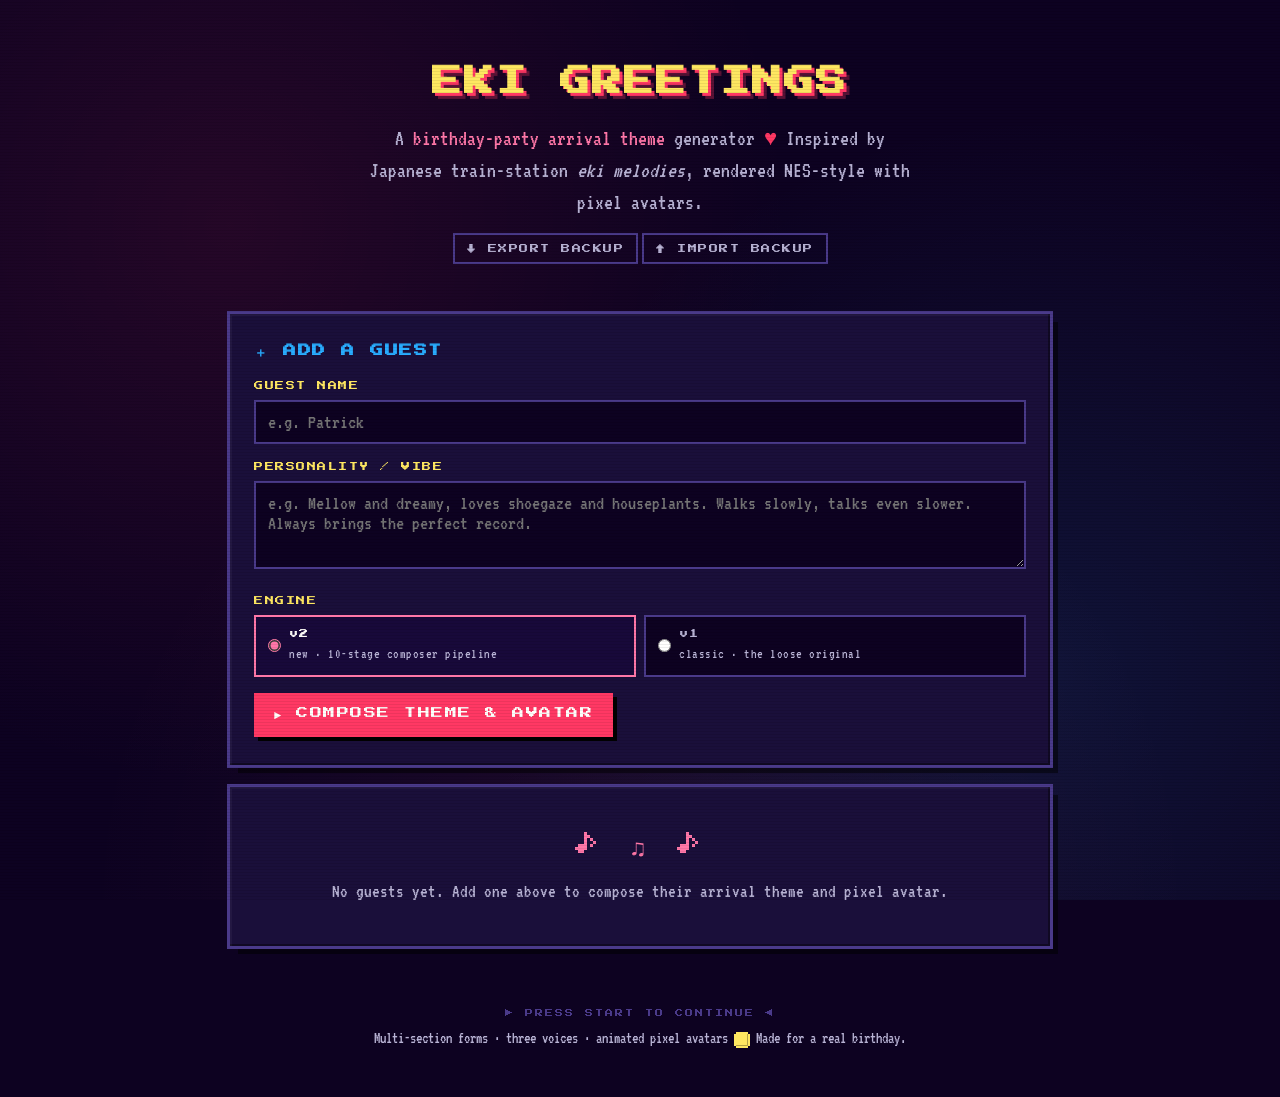
==== commit f2e876b7: "fix(jingle): pipeline title, mood label, AABA form, v2 label Bug fixes from Steven's first deploymen" ====
--- a/index.html
+++ b/index.html
@@ -32,7 +32,7 @@
     <div class="engine-select" id="engine-select">
       <label class="engine-option">
         <input type="radio" name="engine" value="pipeline" checked>
-        <span class="engine-option-text">PIPELINE <small>new · 10-stage composer</small></span>
+        <span class="engine-option-text">v2 <small>new · 10-stage composer pipeline</small></span>
       </label>
       <label class="engine-option">
         <input type="radio" name="engine" value="v1">
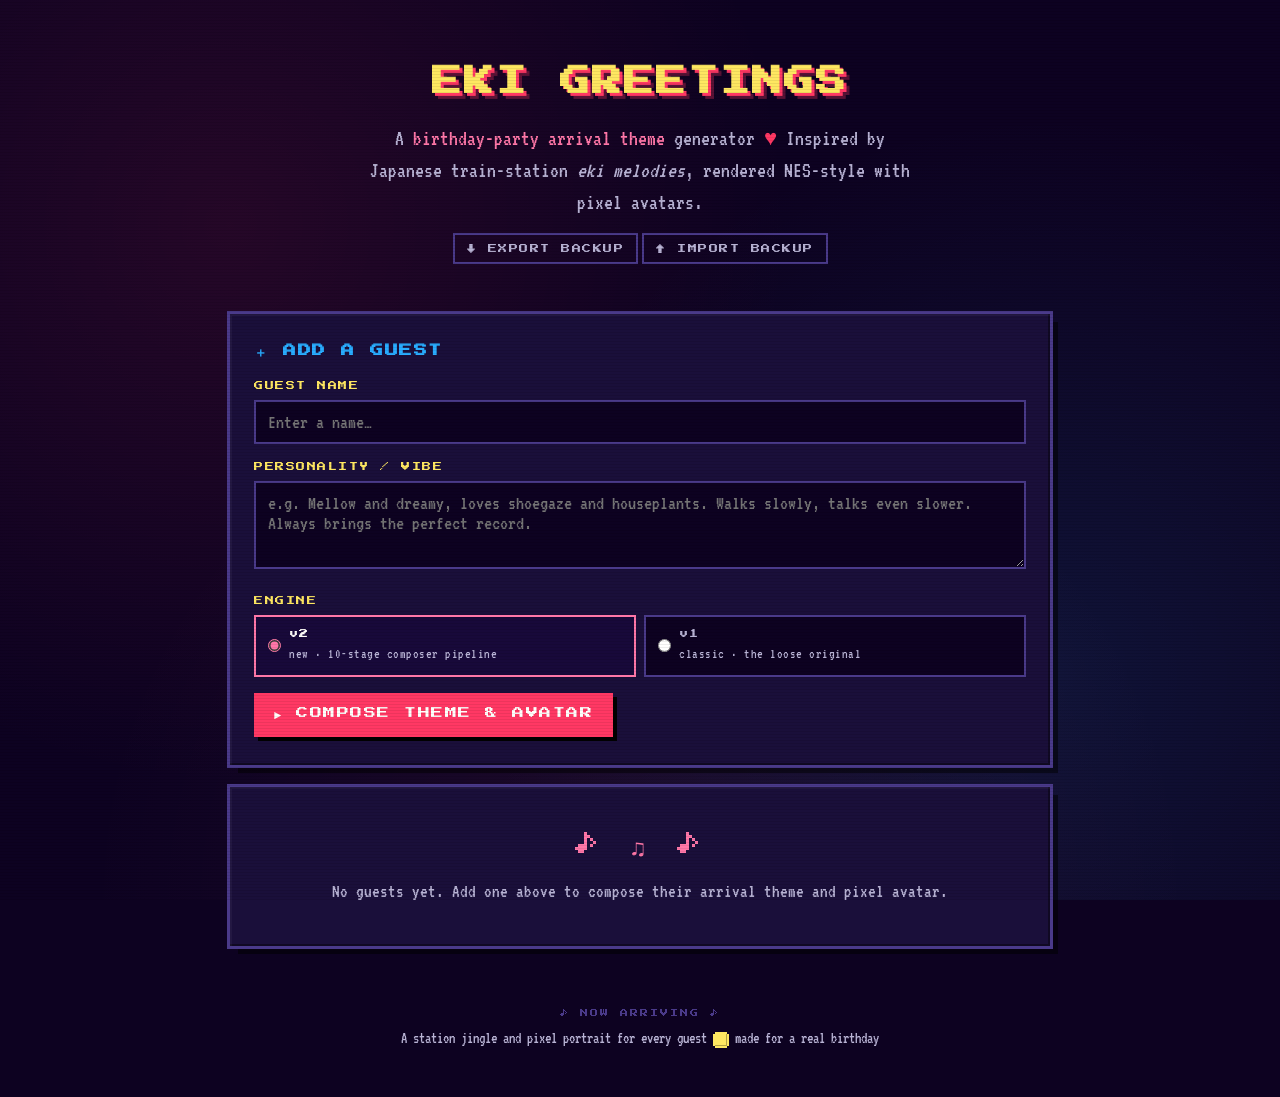
==== commit 469db2f8: "fix(ui): reorder download menu + refresh footer and name placeholder Download dropdown now reads WAV" ====
--- a/index.html
+++ b/index.html
@@ -25,7 +25,7 @@
   <div class="pixel-card form-section">
     <h2>＋ ADD A GUEST</h2>
     <label for="guest-name">GUEST NAME</label>
-    <input type="text" id="guest-name" placeholder="e.g. Patrick" maxlength="60" autocomplete="off">
+    <input type="text" id="guest-name" placeholder="Enter a name…" maxlength="60" autocomplete="off">
     <label for="guest-desc">PERSONALITY / VIBE</label>
     <textarea id="guest-desc" placeholder="e.g. Mellow and dreamy, loves shoegaze and houseplants. Walks slowly, talks even slower. Always brings the perfect record." maxlength="500"></textarea>
     <span class="field-label">ENGINE</span>
@@ -47,8 +47,8 @@
   <div id="guest-list"></div>
 
   <footer>
-    <p class="tag">▶ PRESS START TO CONTINUE ◀</p>
-    <p>Multi-section forms · three voices · animated pixel avatars <span class="coin"></span> Made for a real birthday.</p>
+    <p class="tag">♪ NOW ARRIVING ♪</p>
+    <p>A station jingle and pixel portrait for every guest <span class="coin"></span> made for a real birthday</p>
   </footer>
 </div>
 
--- a/styles.css
+++ b/styles.css
@@ -348,6 +348,62 @@
 .version-controls button:hover:not(:disabled) { border-color: var(--accent-pink); color: var(--accent-pink); }
 .version-controls button:disabled { opacity: 0.25; cursor: not-allowed; }
 
+/* ---- download dropdown (Session 14: WAV / JSON diagnostic / MIDI-soon) ---- */
+.download-menu {
+  position: relative;
+  display: inline-block;
+}
+
+/* The options panel floats below the toggle, matching the pixel-card chrome:
+   a hard 2px border + the same square drop-shadow the cards/buttons use. */
+.download-options {
+  position: absolute;
+  top: calc(100% + 4px);
+  right: 0;
+  z-index: 20;
+  display: flex;
+  flex-direction: column;
+  min-width: 168px;
+  background: var(--bg-card-light);
+  border: 2px solid var(--accent-pink);
+  box-shadow: 4px 4px 0 #000;
+  padding: 4px;
+  gap: 2px;
+}
+.download-options[hidden] { display: none; }
+
+.download-options button {
+  font-family: 'Press Start 2P', monospace;
+  font-size: 9px;
+  letter-spacing: 1px;
+  text-align: left;
+  padding: 9px 10px;
+  background: transparent;
+  border: none;
+  color: var(--text);
+  cursor: pointer;
+}
+.download-options button:hover:not(:disabled),
+.download-options button:focus-visible {
+  background: var(--accent-pink);
+  color: #000;
+  outline: none;
+}
+.download-options button.coming-soon,
+.download-options button:disabled {
+  color: var(--text-dim);
+  opacity: 0.5;
+  cursor: not-allowed;
+}
+.download-options button.coming-soon:hover { background: transparent; color: var(--text-dim); }
+.download-options .soon-tag {
+  display: block;
+  font-size: 7px;
+  color: var(--accent-yellow);
+  margin-top: 3px;
+  letter-spacing: 0.5px;
+}
+
 .piano-roll {
   background: #000;
   border: 2px solid var(--border);
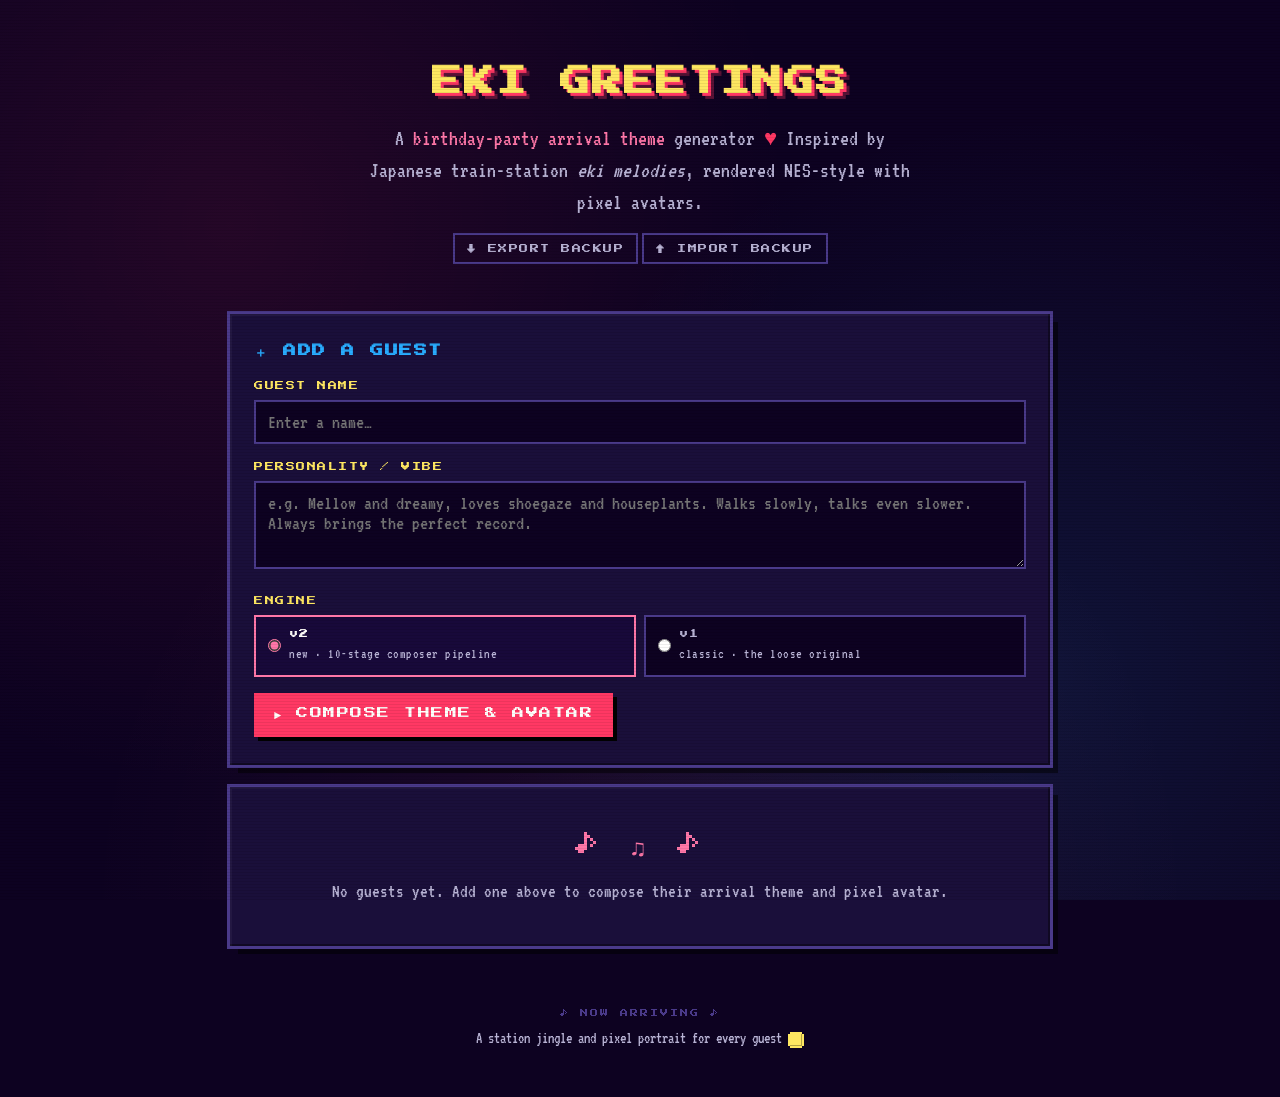
==== commit d5d70536: "Remove 'made for a real birthday' text" ====
--- a/index.html
+++ b/index.html
@@ -48,7 +48,7 @@
 
   <footer>
     <p class="tag">♪ NOW ARRIVING ♪</p>
-    <p>A station jingle and pixel portrait for every guest <span class="coin"></span> made for a real birthday</p>
+    <p>A station jingle and pixel portrait for every guest <span class="coin"></span></p>
   </footer>
 </div>
 
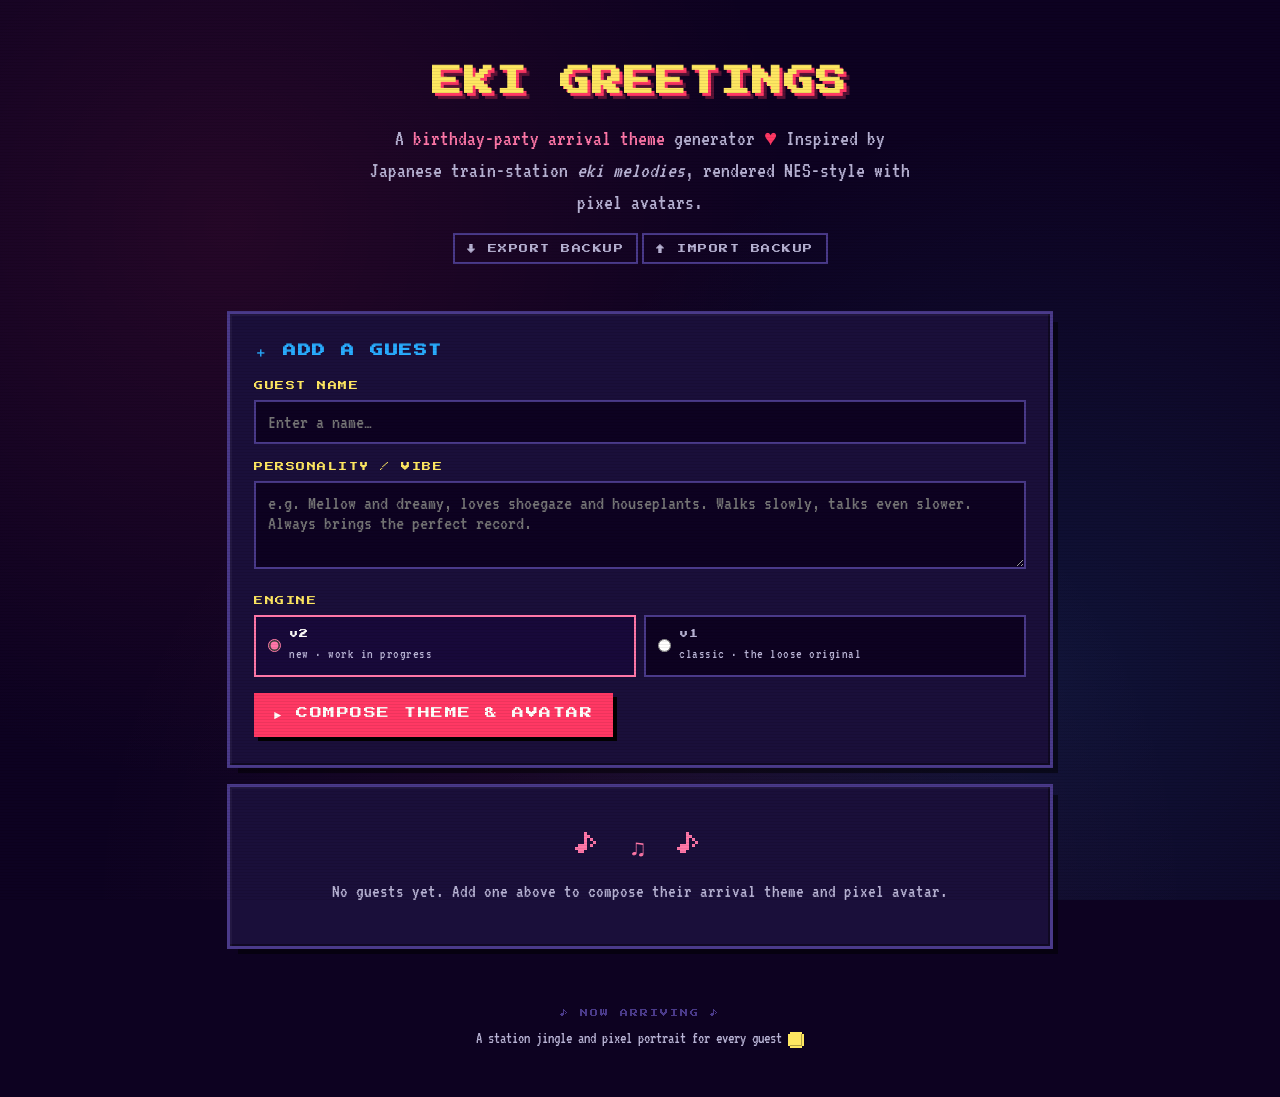
==== commit 47734b75: "change v2 engine language" ====
--- a/index.html
+++ b/index.html
@@ -32,7 +32,7 @@
     <div class="engine-select" id="engine-select">
       <label class="engine-option">
         <input type="radio" name="engine" value="pipeline" checked>
-        <span class="engine-option-text">v2 <small>new · 10-stage composer pipeline</small></span>
+        <span class="engine-option-text">v2 <small>new · work in progress</small></span>
       </label>
       <label class="engine-option">
         <input type="radio" name="engine" value="v1">
